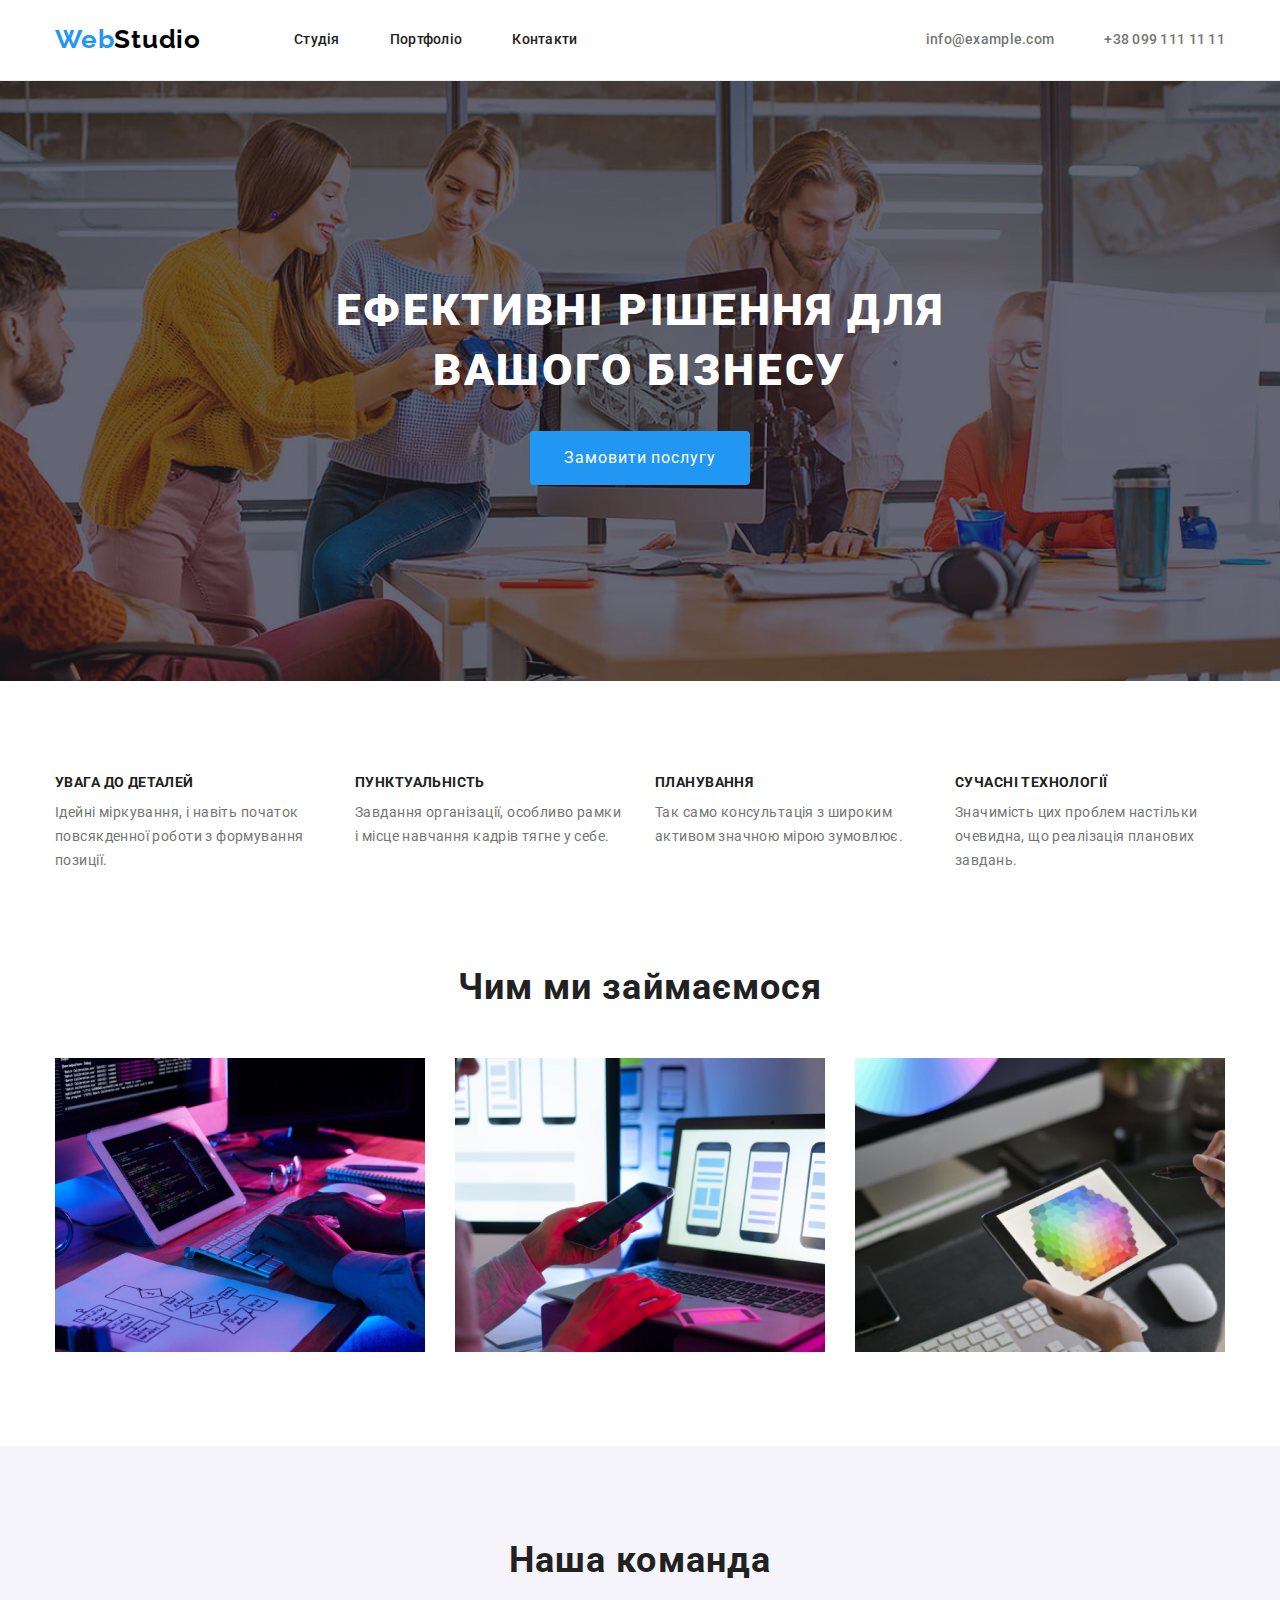
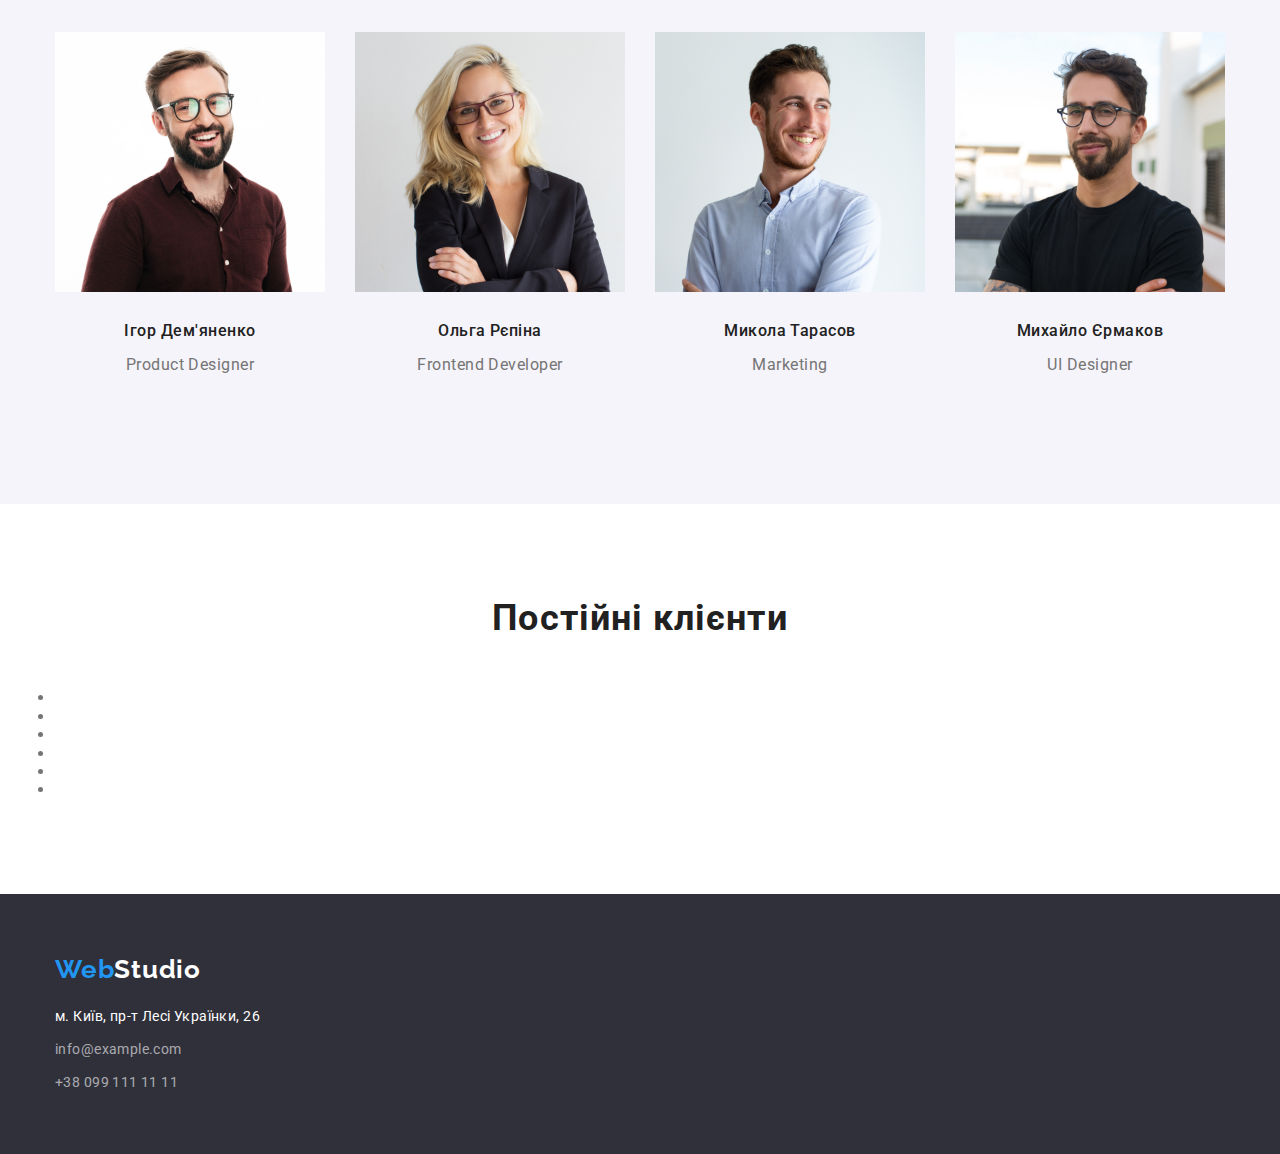
==== index.html @ e7498d53 "start hw4" ====
<!DOCTYPE html>
<html lang="en">
	<head>
		<meta charset="UTF-8" />
		<meta http-equiv="X-UA-Compatible" content="IE=edge" />
		<meta name="viewport" content="width=device-width, initial-scale=1.0" />
		<title>WebStudio</title>
		<link rel="preconnect" href="https://fonts.googleapis.com" />
		<link rel="preconnect" href="https://fonts.gstatic.com" crossorigin />
		<link
			href="https://fonts.googleapis.com/css2?family=Raleway:wght@700&family=Roboto:wght@400;500;700;900&display=swap"
			rel="stylesheet"
		/>
		<link
			rel="stylesheet"
			href="https://cdnjs.cloudflare.com/ajax/libs/modern-normalize/1.1.0/modern-normalize.min.css"
		/>
		<link rel="stylesheet" href="./css/styles.css" />
	</head>
	<body>
		<header class="header">
			<div class="container main-nav">
				<a href="./index.html" class="header-logo link">
					<span class="header-logo-part header-logo">Web</span><span class="header-logo-second-part header-logo">Studio</span>
				</a>

				<nav class="header-nav">
					<ul class="header-nav-list list">
						<li class="item"><a href="./index.html" class="header-link link">Студія</a></li>
						<li class="item"><a href="./portfolio.html" class="header-link link">Портфоліо</a></li>
						<li class="item"><a href="/" class="header-link link">Контакти</a></li>
					</ul>
				</nav>
				<ul class="list header-contact">
					<li><a href="mailto:info@example.com" class="header-mail link">info@example.com</a></li>
					<li><a href="tel:+380991111111" class="header-tel link">+38 099 111 11 11</a></li>
				</ul>
			</div>
		</header>
		<main>
			<section class="hero">
				<div class="container">
					<h1 class="hero-title-main">Ефективні рішення для вашого бізнесу</h1>
					<button type="button" class="header-btn">Замовити послугу</button>
				</div>
			</section>
			<!--Features-->
			<section class="section">
				<div class="container">
					<h2 class="visually-hidden">Наші переваги</h2>
					<ul class="hero-list list">
						<li class="hero-advantage">
							<h3 class="hero-pre-title">УВАГА ДО ДЕТАЛЕЙ</h3>
							<p class="hero-text">Ідейні міркування, і навіть початок повсякденної роботи з формування позиції.</p>
						</li>
						<li class="hero-advantage">
							<h3 class="hero-pre-title">ПУНКТУАЛЬНІСТЬ</h3>
							<p class="hero-text">Завдання організації, особливо рамки і місце навчання кадрів тягне у себе.</p>
						</li>
						<li class="hero-advantage">
							<h3 class="hero-pre-title">ПЛАНУВАННЯ</h3>
							<p class="hero-text">Так само консультація з широким активом значною мірою зумовлює.</p>
						</li>
						<li class="hero-advantage">
							<h3 class="hero-pre-title">СУЧАСНІ ТЕХНОЛОГІЇ</h3>
							<p class="hero-text">Значимість цих проблем настільки очевидна, що реалізація планових завдань.</p>
						</li>
					</ul>
				</div>
			</section>
			<section class="section work-section">
				<div class="container">
					<h2 class="hero-title">Чим ми займаємося</h2>
					<ul class="hero-item list">
						<li class="hero-item-list">
							<img src="images/img(1).jpg" alt="development" width="370" />
						</li>
						<li class="hero-item-list">
							<img src="images/img(2).jpg" alt="applications" width="370" />
						</li>
						<li class="hero-item-list">
							<img src="images/img(3).jpg" alt="colour-design" width="370" />
						</li>
					</ul>
				</div>
			</section>
			<!--Team-->
			<section class="team-section section">
				<div class="container">
					<h2 class="hero-title">Наша команда</h2>
					<ul class="hero-team-list list">
						<li class="hero-team-item">
							<img src="images/img(4).jpg" class="hero-list-foto" alt="igor-demianenko" width="270" />
							<div class="hero-team-container">
								<h3 class="hero-team-member">Ігор Дем'яненко</h3>
								<p class="hero-team-text">Product Designer</p>
							</div>
						</li>
						<li class="hero-team-item">
							<img src="images/img(5).jpg" class="hero-list-foto" alt="olga-repina" width="270" />
							<div class="hero-team-container">
								<h3 class="hero-team-member">Ольга Рєпіна</h3>
								<p class="hero-team-text">Frontend Developer</p>
							</div>
						</li>
						<li class="hero-team-item">
							<img src="images/img(6).jpg" class="hero-list-foto" alt="nikolay-tarasov" width="270" />
							<div class="hero-team-container">
								<h3 class="hero-team-member">Микола Тарасов</h3>
								<p class="hero-team-text">Marketing</p>
							</div>
						</li>
						<li class="hero-team-item">
							<img src="images/img(7).jpg" class="hero-list-foto" alt="michail-ermakov" width="270" />
							<div class="hero-team-container">
								<h3 class="hero-team-member">Михайло Єрмаков</h3>
								<p class="hero-team-text">UI Designer</p>
							</div>
						</li>
					</ul>
				</div>
			</section>
			<section class="section" >
				<div class="container">
					<h2 class="hero-title">Постійні клієнти</h2>
					<ul>
						<li></li>
						<li></li>
						<li></li>
						<li></li>
						<li></li>
						<li></li>
					</ul>
				</div>
			</section>
		</main>
		<footer class="footer">
			<div class="container">
				<a href="./index.html" class="footer-logo footer-logo-box link">
					<span class="footer-logo-part footer-logo">Web</span><span class="footer-logo-second-part footer-logo">Studio</span>
				</a>

				<address class="footer-list">
					<ul class="list">
						<li class="footer-adress-list">
							<a
								href="https://goo.gl/maps/3mXJQrNmYbc9jaJk7"
								class="footer-location link"
								target="_blank"
								rel="noopener noreferrer nofollow"
							>
								м. Київ, пр-т Лесі Українки, 26
							</a>
						</li>
						<li class="footer-adress-list">
							<a href="mailto:info@example.com" class="footer-mail link">info@example.com</a>
						</li>
						<li class="footer-adress-list">
							<a href="tel:+380991111111" class="footer-tel link">+38 099 111 11 11</a>
						</li>
					</ul>
				</address>
			</div>
		</footer>
	</body>
</html>
---- css/styles.css ----
:root {
	--primary-text-color: #757575;
	--primary-title-color: #212121;
	--accent-color: #2196f3;
}

body {
	font-family: "roboto", sans-serif;
	color: var(--primary-text-color);
}
.visually-hidden {
	position: absolute;
	width: 1px;
	height: 1px;
	margin: -1px;
	border: 0;
	padding: 0;
	white-space: nowrap;
	clip-path: inset(100%);
	clip: rect(0 0 0 0);
	overflow: hidden;
}
.link {
	text-decoration: none;
}
.list {
	list-style: none;
}

ul,
p,
h1,
h2,
h3,
h4,
h5,
h6 {
	margin: 0;
	padding: 0px;
}

.container {
	width: 1200px;
	margin-left: auto;
	margin-right: auto;
	padding-left: 15px;
	padding-right: 15px;
}

.header {
	border-bottom: 1px solid #ececec;	
}
.header-logo {
	font-family: "Raleway", sans-serif;
	font-weight: 700;
	font-size: 26px;
	line-height: 1.2;
	letter-spacing: 0.03em;
}
.header-logo-part {
	color: var(--accent-color);
}
.header-logo-second-part {
	color: #000000;
}
.header-nav {
	color: var(--primary-title-color);
	font-weight: 500;
	font-size: 14px;
	line-height: 1.14;
	letter-spacing: 0.02em;
	margin-left: 93px;
}
.header-nav-list {
	display: flex;
}
.item:last-child {
	margin-right: 0px;
}
.item {
	margin-right: 50px;
}
.main-nav {
	display: flex;
	align-items: center;
	padding-top: 24px;
	padding-bottom: 25px;
}
.header-contact {
	display: flex;
	margin-left: auto;
}

.header-tel {
	margin-left: 50px;
}

.header-btn {
	display: block;
	box-sizing: border-box;
	padding: 10px 32px;
	margin: 30px auto 0;
	border-radius: 4px;
	border-color: transparent;

	font-family: inherit;
	color: #ffffff;
	background-color: var(--accent-color);
	font-weight: 696px;
	font-size: 16px;
	line-height: 1.87;
	align-items: center;
	text-align: center;
	letter-spacing: 0.06em;
}

.header-btn:hover,
.header-btn:focus {
	cursor: pointer;
}
.header-link {
	color: var(--primary-title-color);
	font-weight: 500;
	font-size: 14px;
	line-height: 1.14;
	letter-spacing: 0.02em;
}
.header-link:hover,
.header-link:focus,
.header-tel:hover,
.header-tel:focus,
.header-mail:hover,
.header-mail:focus {
	color: var(--accent-color);
}
.header-mail,
.header-tel {
	color: var(--primary-text-color);
	font-weight: 500;
	font-size: 14px;
	line-height: 1.14;
	letter-spacing: 0.02em;
}
/*Main*/
.section {
	padding: 94px 0px;
}
.work-section {
	padding-top: 0px;
}

.hero-list {
	display: flex;
	padding: 0px 0px;
}
.hero-advantage {
	margin-right: 30px;
	width: 270px;
}
.hero-advantage:last-child {
	margin-right: 0px;
}
.hero-pre-title {
	margin-bottom: 10px;
}
.hero {
	max-width: 1600px;
	height: 600px;
	margin-left: auto;
	margin-right: auto;
	background-image: linear-gradient(rgba(47, 48, 58, 0.4), rgba(47, 48, 58, 0.4)), url(../images/hero.jpg);
	background-repeat: no-repeat;
	background-position: center;
	background-size: cover;
	background-color: #2f303a;
	padding-top: 200px;
	padding-bottom: 200px;
}

.hero-title {
	margin-bottom: 50px;
}
img {
	display: block;
	max-width: 100%;
	height: auto;
}

.hero-item {
	display: flex;
	padding-left: 0px;
}
.hero-item-list {
	margin-right: 30px;
}
.hero-item-list:last-child {
	margin-right: 0px;
}
.hero-title-main {
	margin-left: auto;
	margin-right: auto;
	max-width: 696px;
	font-weight: 900;
	font-size: 44px;
	line-height: 1.36;
	text-align: center;
	letter-spacing: 0.06em;
	text-transform: uppercase;
	color: #ffffff;
}
.hero-pre-title {
	color: var(--primary-title-color);
	font-weight: 700;
	font-size: 14px;
	line-height: 1.14;
	letter-spacing: 0.03em;
	text-transform: uppercase;
}
.hero-title {
	color: var(--primary-title-color);
	font-weight: 700;
	font-size: 36px;
	line-height: 1.16;
	text-align: center;
	letter-spacing: 0.03em;
}
.team-section {
	background-color: #f5f4fa;
}
.hero-team-list {
	display: flex;
}
.hero-team-item {
	margin-right: 30px;
}
.hero-team-item:last-child {
	margin-right: 0px;
}

.hero-team-member {
	color: var(--primary-title-color);
	font-weight: 500;
	font-size: 16px;
	line-height: 1.18;
	text-align: center;
	letter-spacing: 0.03em;
	margin-bottom: 10px;
}
.hero-text,
.hero-team-text {
	color: var(--primary-text-color);
}
.hero-text {
	font-size: 14px;
	line-height: 1.7;
	letter-spacing: 0.03em;
}
.hero-team-text {
	font-size: 16px;
	line-height: 1.8;
	text-align: center;
	letter-spacing: 0.03em;
}
.hero-team-container {
	padding-top: 30px;
	padding-bottom: 30px;
}
/*footer*/
.footer {
	padding-top: 60px;
	padding-bottom: 60px;
}
.footer-logo {
	font-family: "Raleway", sans-serif;
	font-weight: 700;
	font-size: 26px;
	line-height: 1.2;
	letter-spacing: 0.03em;
}

.footer-logo-box {
	display: block;
	margin-bottom: 20px;
}
.footer-adress-list {
	margin-bottom: 9px;
}
.footer-adress-list:last-child {
	margin-bottom: 0px;
}
.footer-logo-part {
	color: var(--accent-color);
}
.footer-logo-second-part {
	color: #ffffff;
}
.footer {
	background-color: #2f303a;
}
.footer-location {
	font-style: normal;
	font-size: 14px;
	line-height: 1.7;
	letter-spacing: 0.03em;
	color: #ffffff;
}
.footer-mail,
.footer-tel {
	font-style: normal;
	font-size: 14px;
	line-height: 1.7;
	letter-spacing: 0.03em;
	color: rgba(255, 255, 255, 0.6);
}

/*portfolio*/
.portfolio-btn-main {
	display: flex;
	margin-bottom: 50px;
	justify-content: center;
}

.portfolio-btn {
	border-radius: 4px;
	border-color: transparent;
	padding: 6px 22px 6px 22px;
	font-family: inherit;
	color: var(--primary-title-color);
	background-color: #f5f4fa;
	font-weight: 500;
	font-size: 16px;
	line-height: 1.6;
	text-align: center;
	letter-spacing: 0.03em;
}

.portfolio-btn-list {
	margin-right: 8px;
}

.portfolio-btn-list:last-child {
	margin-right: 0px;
}

.portfolio-btn:hover,
.portfolio-btn:focus {
	color: #ffffff;
	cursor: pointer;
	background-color: var(--accent-color);
}

.portfolio-list {
	display: flex;
	flex-wrap: wrap;
}
.portfolio-element {
	width: 370px;
	margin-right: 30px;
	margin-bottom: 30px;
}
.portfolio-element:nth-last-child(-n + 3) {
	margin-bottom: 0px;
}

.portfolio-element:nth-child(3n) {
	margin-right: 0px;
}

.portfolio-examples-title {
	margin-bottom: 4px;
	color: var(--primary-title-color);
	font-weight: 700;
	font-size: 18px;
	line-height: 2;
	letter-spacing: 0.06em;
}
.portfolio-examples-text {
	color: var(--primary-text-color);
	font-size: 16px;
	line-height: 1.87;
	letter-spacing: 0.03em;
}

.portfolio-examples-container {
	padding: 20px 24px 20px 24px;
	border: 1px solid #eeeeee;
}
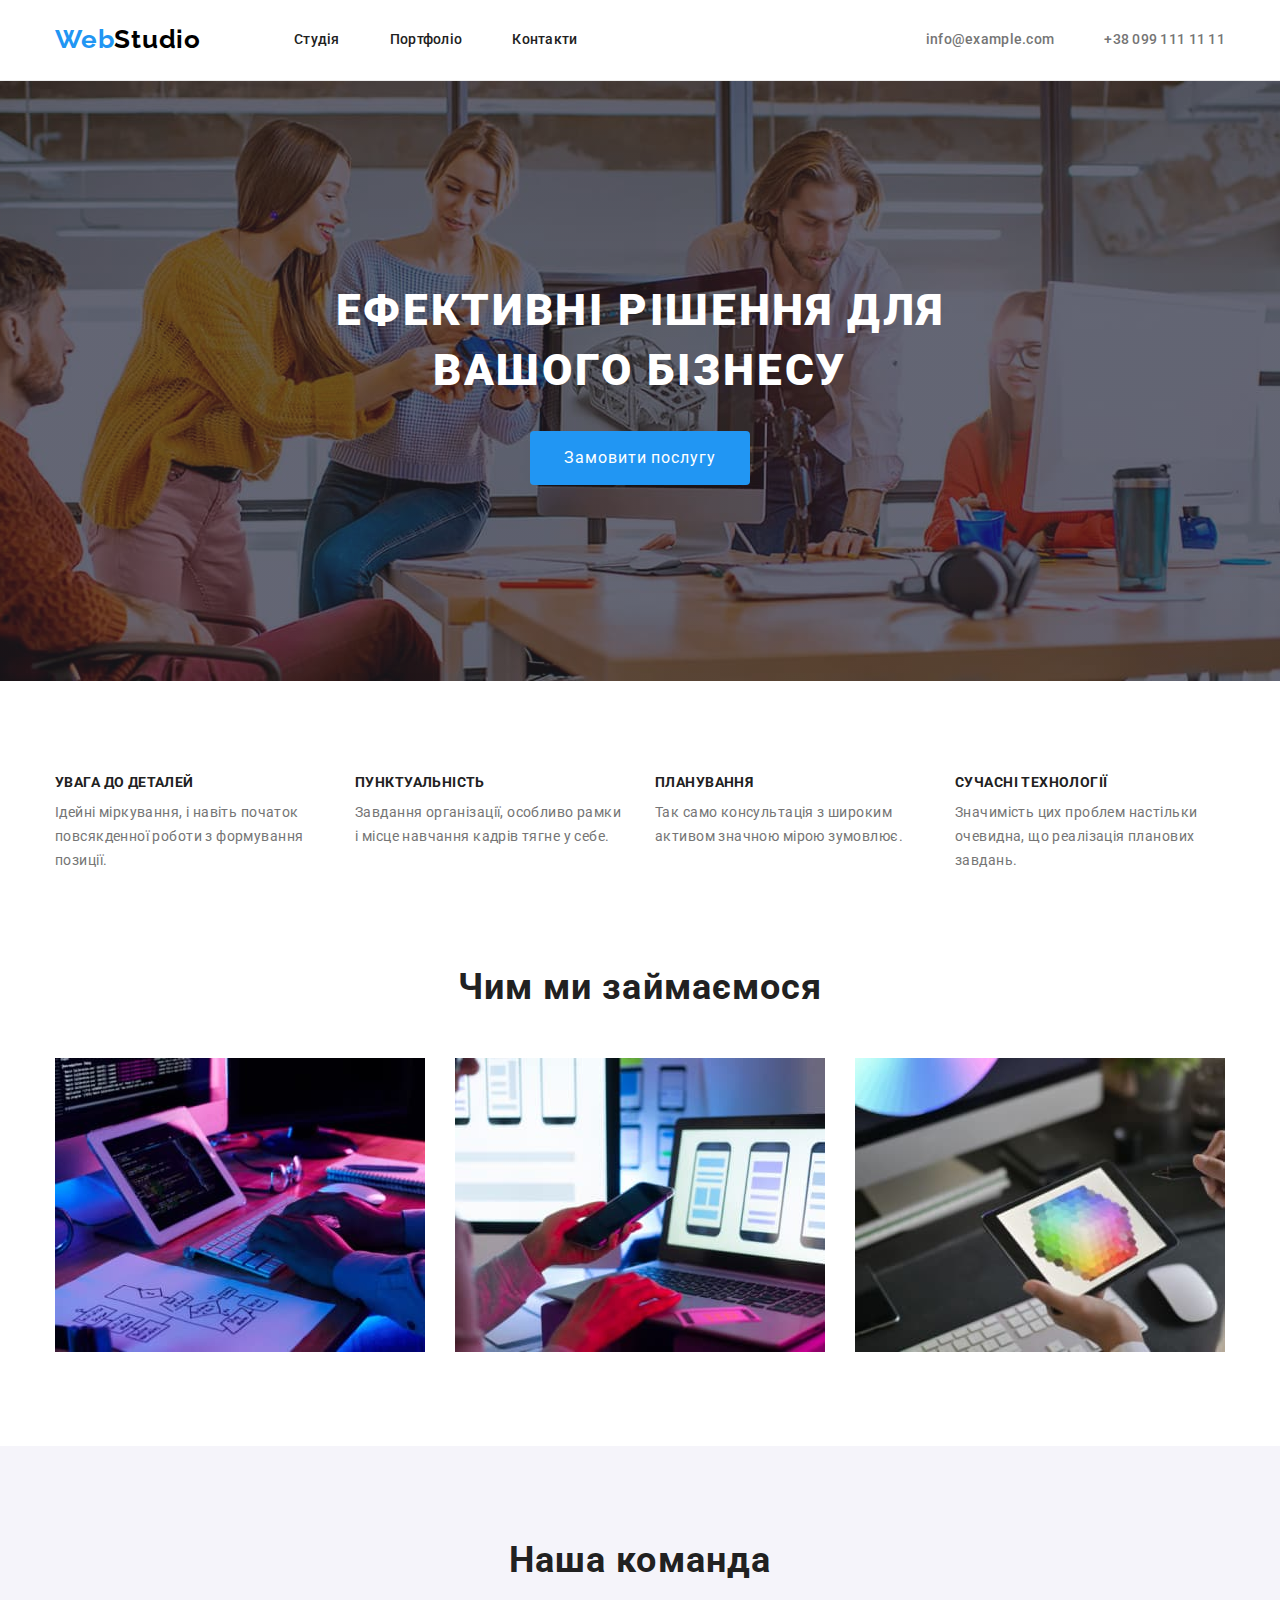
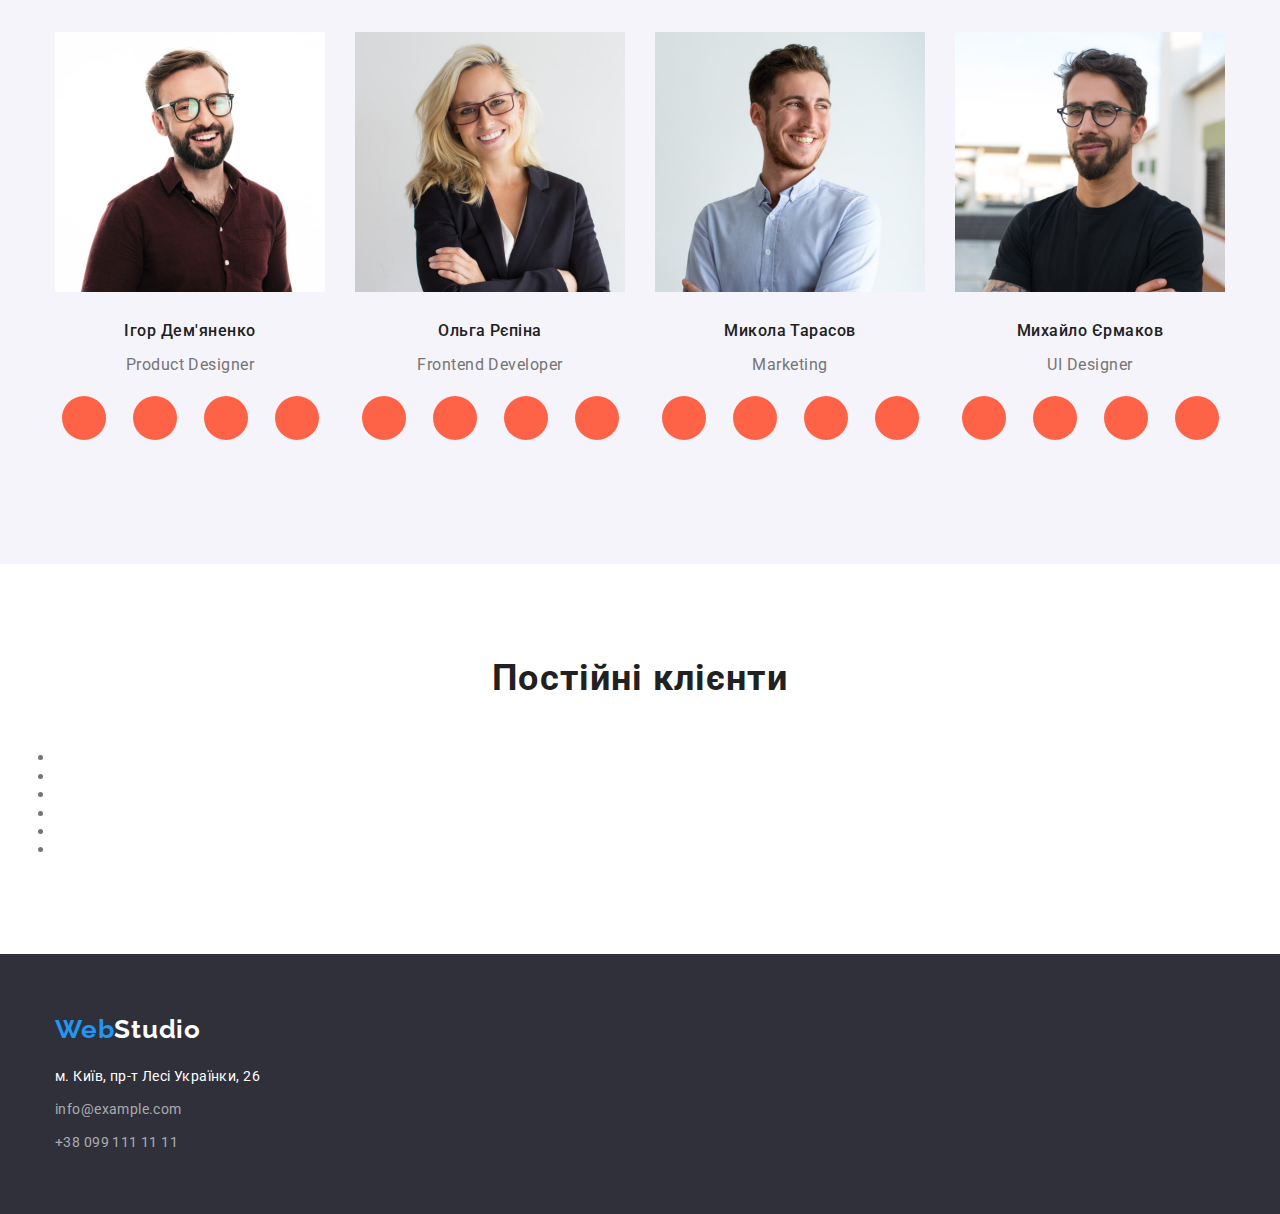
==== commit 58c53614: "optifoto added" ====
--- a/index.html
+++ b/index.html
@@ -94,6 +94,12 @@
 							<div class="hero-team-container">
 								<h3 class="hero-team-member">Ігор Дем'яненко</h3>
 								<p class="hero-team-text">Product Designer</p>
+								<ul class="team-soc list">
+									<li class="team-soc-item"><a href="" class="team-soc-link link"></a></li>
+									<li class="team-soc-item"><a href="" class="team-soc-link link"></a></li>
+									<li class="team-soc-item"><a href="" class="team-soc-link link"></a></li>
+									<li class="team-soc-item"><a href="" class="team-soc-link link"></a></li>
+								</ul>
 							</div>
 						</li>
 						<li class="hero-team-item">
@@ -101,6 +107,12 @@
 							<div class="hero-team-container">
 								<h3 class="hero-team-member">Ольга Рєпіна</h3>
 								<p class="hero-team-text">Frontend Developer</p>
+								<ul class="team-soc list">
+									<li class="team-soc-item"><a href="" class="team-soc-link link"></a></li>
+									<li class="team-soc-item"><a href="" class="team-soc-link link"></a></li>
+									<li class="team-soc-item"><a href="" class="team-soc-link link"></a></li>
+									<li class="team-soc-item"><a href="" class="team-soc-link link"></a></li>
+								</ul>
 							</div>
 						</li>
 						<li class="hero-team-item">
@@ -108,6 +120,12 @@
 							<div class="hero-team-container">
 								<h3 class="hero-team-member">Микола Тарасов</h3>
 								<p class="hero-team-text">Marketing</p>
+								<ul class="team-soc list">
+									<li class="team-soc-item"><a href="" class="team-soc-link link"></a></li>
+									<li class="team-soc-item"><a href="" class="team-soc-link link"></a></li>
+									<li class="team-soc-item"><a href="" class="team-soc-link link"></a></li>
+									<li class="team-soc-item"><a href="" class="team-soc-link link"></a></li>
+								</ul>
 							</div>
 						</li>
 						<li class="hero-team-item">
@@ -115,6 +133,12 @@
 							<div class="hero-team-container">
 								<h3 class="hero-team-member">Михайло Єрмаков</h3>
 								<p class="hero-team-text">UI Designer</p>
+								<ul class="team-soc list">
+									<li class="team-soc-item"><a href="" class="team-soc-link link"></a></li>
+									<li class="team-soc-item"><a href="" class="team-soc-link link"></a></li>
+									<li class="team-soc-item"><a href="" class="team-soc-link link"></a></li>
+									<li class="team-soc-item"><a href="" class="team-soc-link link"></a></li>
+								</ul>
 							</div>
 						</li>
 					</ul>
--- a/css/styles.css
+++ b/css/styles.css
@@ -236,7 +236,6 @@
 .hero-team-item:last-child {
 	margin-right: 0px;
 }
-
 .hero-team-member {
 	color: var(--primary-title-color);
 	font-weight: 500;
@@ -260,10 +259,24 @@
 	line-height: 1.8;
 	text-align: center;
 	letter-spacing: 0.03em;
+	margin-bottom: 16px;
 }
 .hero-team-container {
 	padding-top: 30px;
 	padding-bottom: 30px;
+}
+
+.team-soc {
+	display: flex;
+	justify-content: center;
+	gap: 10%;
+}
+.team-soc-link {
+	width: 44px;
+	height: 44px;
+	border-radius: 50%;
+	background-color: tomato;
+	display: block;
 }
 /*footer*/
 .footer {
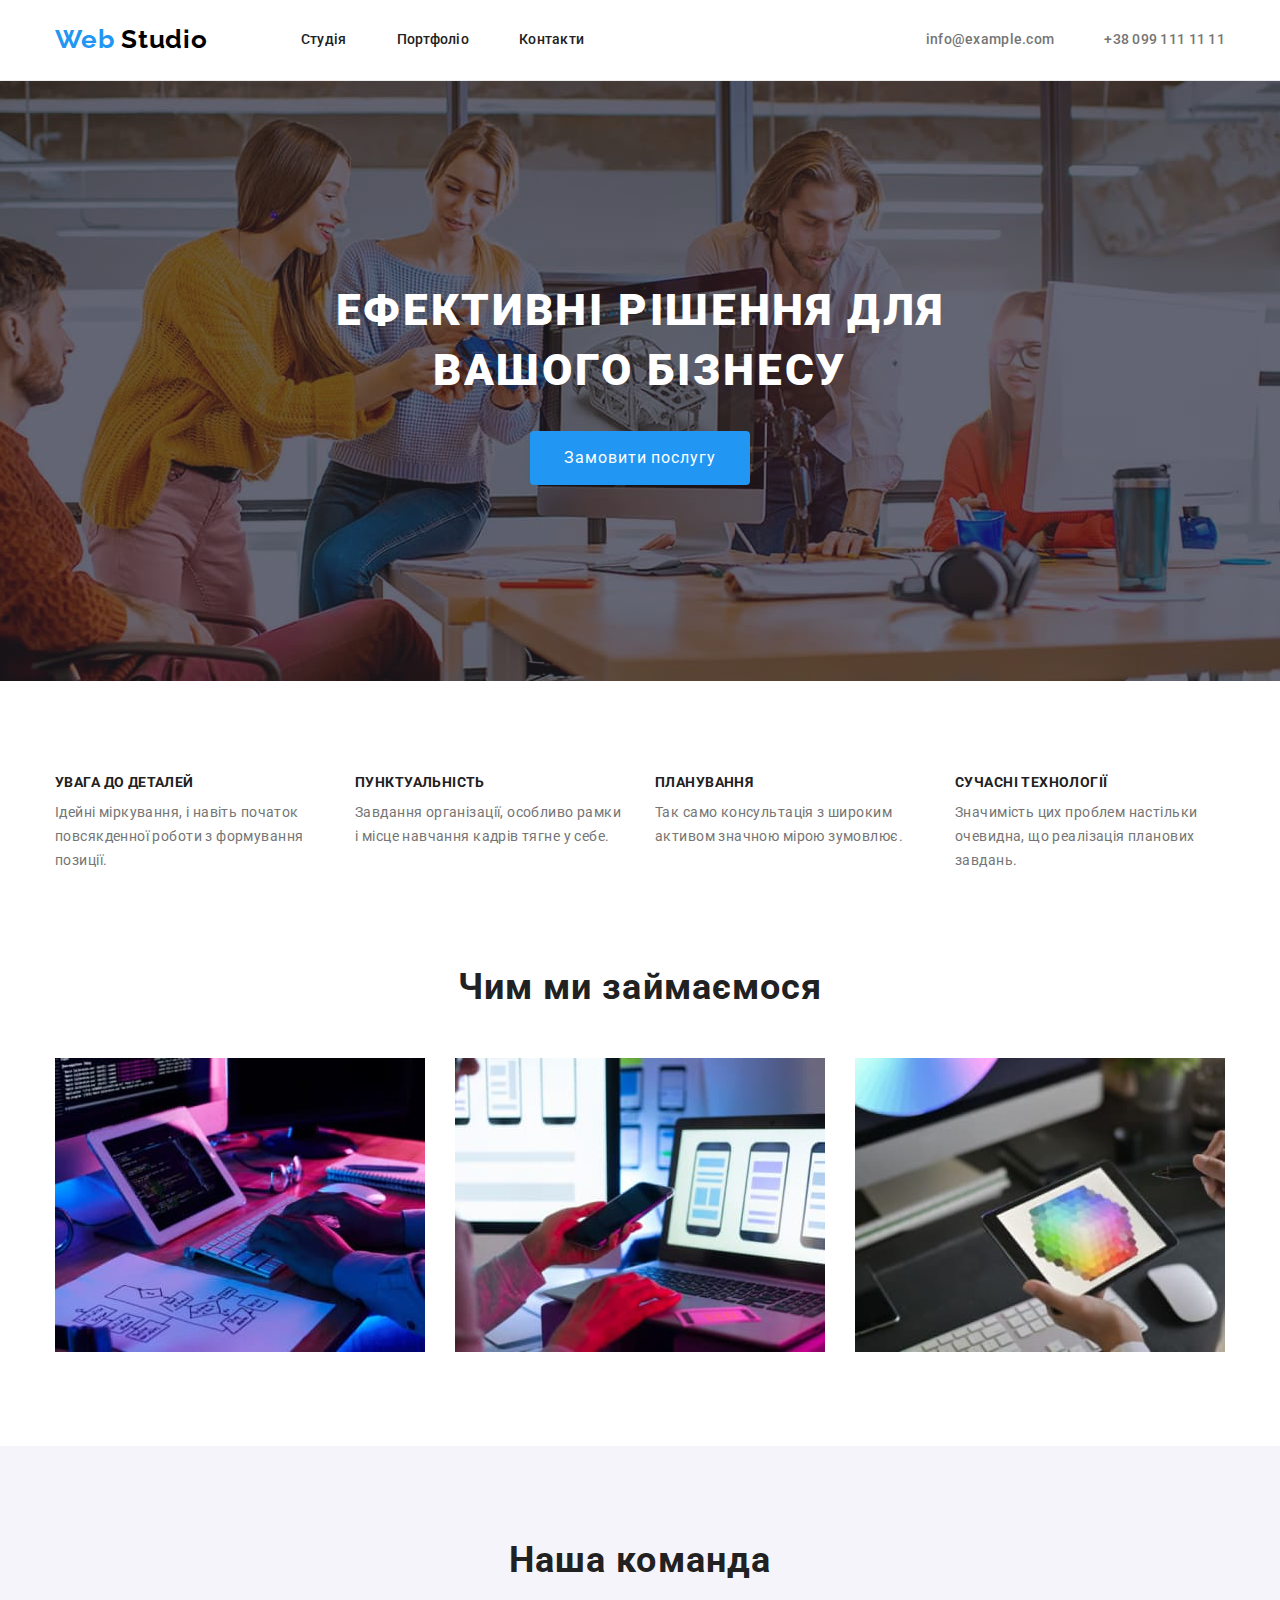
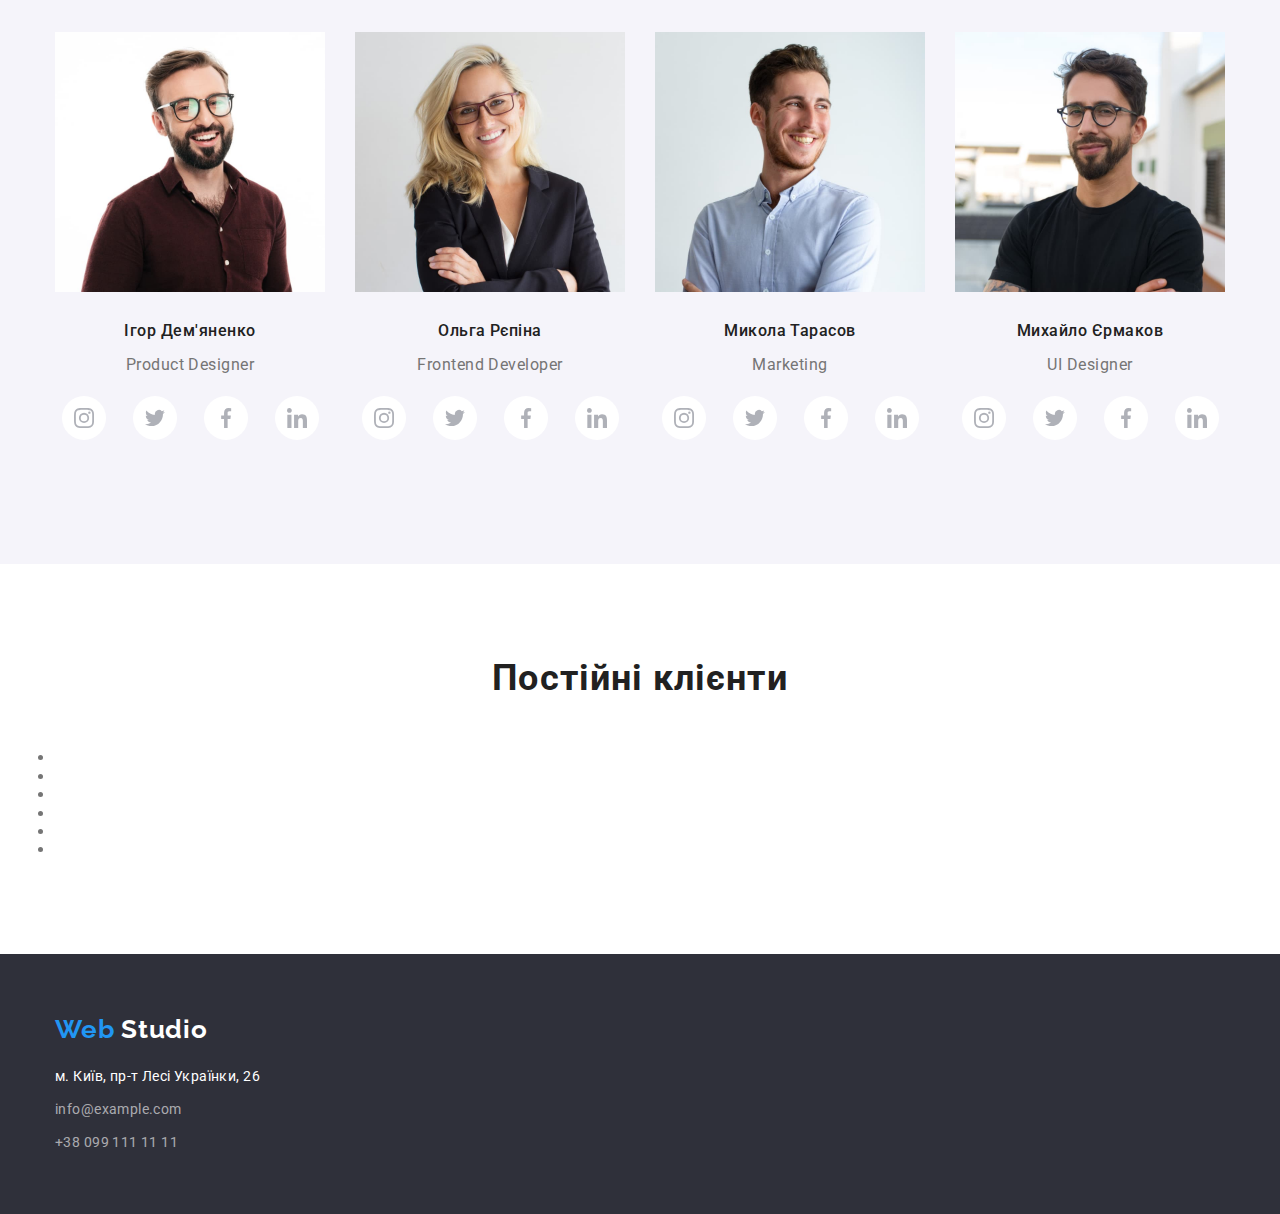
==== commit 2bb22afb: "soc links done" ====
--- a/index.html
+++ b/index.html
@@ -21,7 +21,8 @@
 		<header class="header">
 			<div class="container main-nav">
 				<a href="./index.html" class="header-logo link">
-					<span class="header-logo-part header-logo">Web</span><span class="header-logo-second-part header-logo">Studio</span>
+					<span class="header-logo-part header-logo">Web</span>
+					<span class="header-logo-second-part header-logo">Studio</span>
 				</a>
 
 				<nav class="header-nav">
@@ -95,10 +96,26 @@
 								<h3 class="hero-team-member">Ігор Дем'яненко</h3>
 								<p class="hero-team-text">Product Designer</p>
 								<ul class="team-soc list">
-									<li class="team-soc-item"><a href="" class="team-soc-link link"></a></li>
-									<li class="team-soc-item"><a href="" class="team-soc-link link"></a></li>
-									<li class="team-soc-item"><a href="" class="team-soc-link link"></a></li>
-									<li class="team-soc-item"><a href="" class="team-soc-link link"></a></li>
+									<li class="team-soc-item"><a href="" class="team-soc-link link">
+										<svg class="team-soc-icon" width="20" height="20">
+											<use href="./images/symbol-defs.svg#icon-instagram"></use>
+										</svg>
+									</a></li>
+									<li class="team-soc-item"><a href="" class="team-soc-link link">
+										<svg class="team-soc-icon" width="20" height="20">
+											<use href="./images/symbol-defs.svg#icon-twitter"></use>
+										</svg>
+									</a></li>
+									<li class="team-soc-item"><a href="" class="team-soc-link link">
+										<svg class="team-soc-icon" width="20" height="20">
+											<use href="./images/symbol-defs.svg#icon-facebook"></use>
+										</svg>
+									</a></li>
+									<li class="team-soc-item"><a href="" class="team-soc-link link">
+										<svg class="team-soc-icon" width="20" height="20">
+											<use href="./images/symbol-defs.svg#icon-linkedin"></use>
+										</svg>
+									</a></li>
 								</ul>
 							</div>
 						</li>
@@ -108,10 +125,26 @@
 								<h3 class="hero-team-member">Ольга Рєпіна</h3>
 								<p class="hero-team-text">Frontend Developer</p>
 								<ul class="team-soc list">
-									<li class="team-soc-item"><a href="" class="team-soc-link link"></a></li>
-									<li class="team-soc-item"><a href="" class="team-soc-link link"></a></li>
-									<li class="team-soc-item"><a href="" class="team-soc-link link"></a></li>
-									<li class="team-soc-item"><a href="" class="team-soc-link link"></a></li>
+									<li class="team-soc-item"><a href="" class="team-soc-link link">
+										<svg class="team-soc-icon" width="20" height="20">
+											<use href="./images/symbol-defs.svg#icon-instagram"></use>
+										</svg>
+									</a></li>
+									<li class="team-soc-item"><a href="" class="team-soc-link link">
+										<svg class="team-soc-icon" width="20" height="20">
+											<use href="./images/symbol-defs.svg#icon-twitter"></use>
+										</svg>
+									</a></li>
+									<li class="team-soc-item"><a href="" class="team-soc-link link">
+										<svg class="team-soc-icon" width="20" height="20">
+											<use href="./images/symbol-defs.svg#icon-facebook"></use>
+										</svg>
+									</a></li>
+									<li class="team-soc-item"><a href="" class="team-soc-link link">
+										<svg class="team-soc-icon" width="20" height="20">
+											<use href="./images/symbol-defs.svg#icon-linkedin"></use>
+										</svg>
+									</a></li>
 								</ul>
 							</div>
 						</li>
@@ -121,10 +154,26 @@
 								<h3 class="hero-team-member">Микола Тарасов</h3>
 								<p class="hero-team-text">Marketing</p>
 								<ul class="team-soc list">
-									<li class="team-soc-item"><a href="" class="team-soc-link link"></a></li>
-									<li class="team-soc-item"><a href="" class="team-soc-link link"></a></li>
-									<li class="team-soc-item"><a href="" class="team-soc-link link"></a></li>
-									<li class="team-soc-item"><a href="" class="team-soc-link link"></a></li>
+									<li class="team-soc-item"><a href="" class="team-soc-link link">
+										<svg class="team-soc-icon" width="20" height="20">
+											<use href="./images/symbol-defs.svg#icon-instagram"></use>
+										</svg>
+									</a></li>
+									<li class="team-soc-item"><a href="" class="team-soc-link link">
+										<svg class="team-soc-icon" width="20" height="20">
+											<use href="./images/symbol-defs.svg#icon-twitter"></use>
+										</svg>
+									</a></li>
+									<li class="team-soc-item"><a href="" class="team-soc-link link">
+										<svg class="team-soc-icon" width="20" height="20">
+											<use href="./images/symbol-defs.svg#icon-facebook"></use>
+										</svg>
+									</a></li>
+									<li class="team-soc-item"><a href="" class="team-soc-link link">
+										<svg class="team-soc-icon" width="20" height="20">
+											<use href="./images/symbol-defs.svg#icon-linkedin"></use>
+										</svg>
+									</a></li>
 								</ul>
 							</div>
 						</li>
@@ -134,17 +183,33 @@
 								<h3 class="hero-team-member">Михайло Єрмаков</h3>
 								<p class="hero-team-text">UI Designer</p>
 								<ul class="team-soc list">
-									<li class="team-soc-item"><a href="" class="team-soc-link link"></a></li>
-									<li class="team-soc-item"><a href="" class="team-soc-link link"></a></li>
-									<li class="team-soc-item"><a href="" class="team-soc-link link"></a></li>
-									<li class="team-soc-item"><a href="" class="team-soc-link link"></a></li>
-								</ul>
-							</div>
-						</li>
-					</ul>
-				</div>
-			</section>
-			<section class="section" >
+									<li class="team-soc-item"><a href="" class="team-soc-link link">
+										<svg class="team-soc-icon" width="20" height="20">
+											<use href="./images/symbol-defs.svg#icon-instagram"></use>
+										</svg>
+									</a></li>
+									<li class="team-soc-item"><a href="" class="team-soc-link link">
+										<svg class="team-soc-icon" width="20" height="20">
+											<use href="./images/symbol-defs.svg#icon-twitter"></use>
+										</svg>
+									</a></li>
+									<li class="team-soc-item"><a href="" class="team-soc-link link">
+										<svg class="team-soc-icon" width="20" height="20">
+											<use href="./images/symbol-defs.svg#icon-facebook"></use>
+										</svg>
+									</a></li>
+									<li class="team-soc-item"><a href="" class="team-soc-link link">
+										<svg class="team-soc-icon" width="20" height="20">
+											<use href="./images/symbol-defs.svg#icon-linkedin"></use>
+										</svg>
+									</a></li>
+								</ul>
+							</div>
+						</li>
+					</ul>
+				</div>
+			</section>
+			<section class="section">
 				<div class="container">
 					<h2 class="hero-title">Постійні клієнти</h2>
 					<ul>
@@ -161,7 +226,8 @@
 		<footer class="footer">
 			<div class="container">
 				<a href="./index.html" class="footer-logo footer-logo-box link">
-					<span class="footer-logo-part footer-logo">Web</span><span class="footer-logo-second-part footer-logo">Studio</span>
+					<span class="footer-logo-part footer-logo">Web</span>
+					<span class="footer-logo-second-part footer-logo">Studio</span>
 				</a>
 
 				<address class="footer-list">
--- a/css/styles.css
+++ b/css/styles.css
@@ -48,7 +48,7 @@
 }
 
 .header {
-	border-bottom: 1px solid #ececec;	
+	border-bottom: 1px solid #ececec;
 }
 .header-logo {
 	font-family: "Raleway", sans-serif;
@@ -275,9 +275,22 @@
 	width: 44px;
 	height: 44px;
 	border-radius: 50%;
-	background-color: tomato;
-	display: block;
-}
+	background-color: #FFFFFF;
+	display: flex;
+	justify-content: center;
+	align-items: center;
+}
+.team-soc-link:hover, :focus {
+	background-color: #2196F3;
+}
+.team-soc-link .team-soc-icon:hover, :focus {
+	fill: #ffffff;
+}
+
+.team-soc-icon {
+	fill:#AFB1B8;
+}
+
 /*footer*/
 .footer {
 	padding-top: 60px;
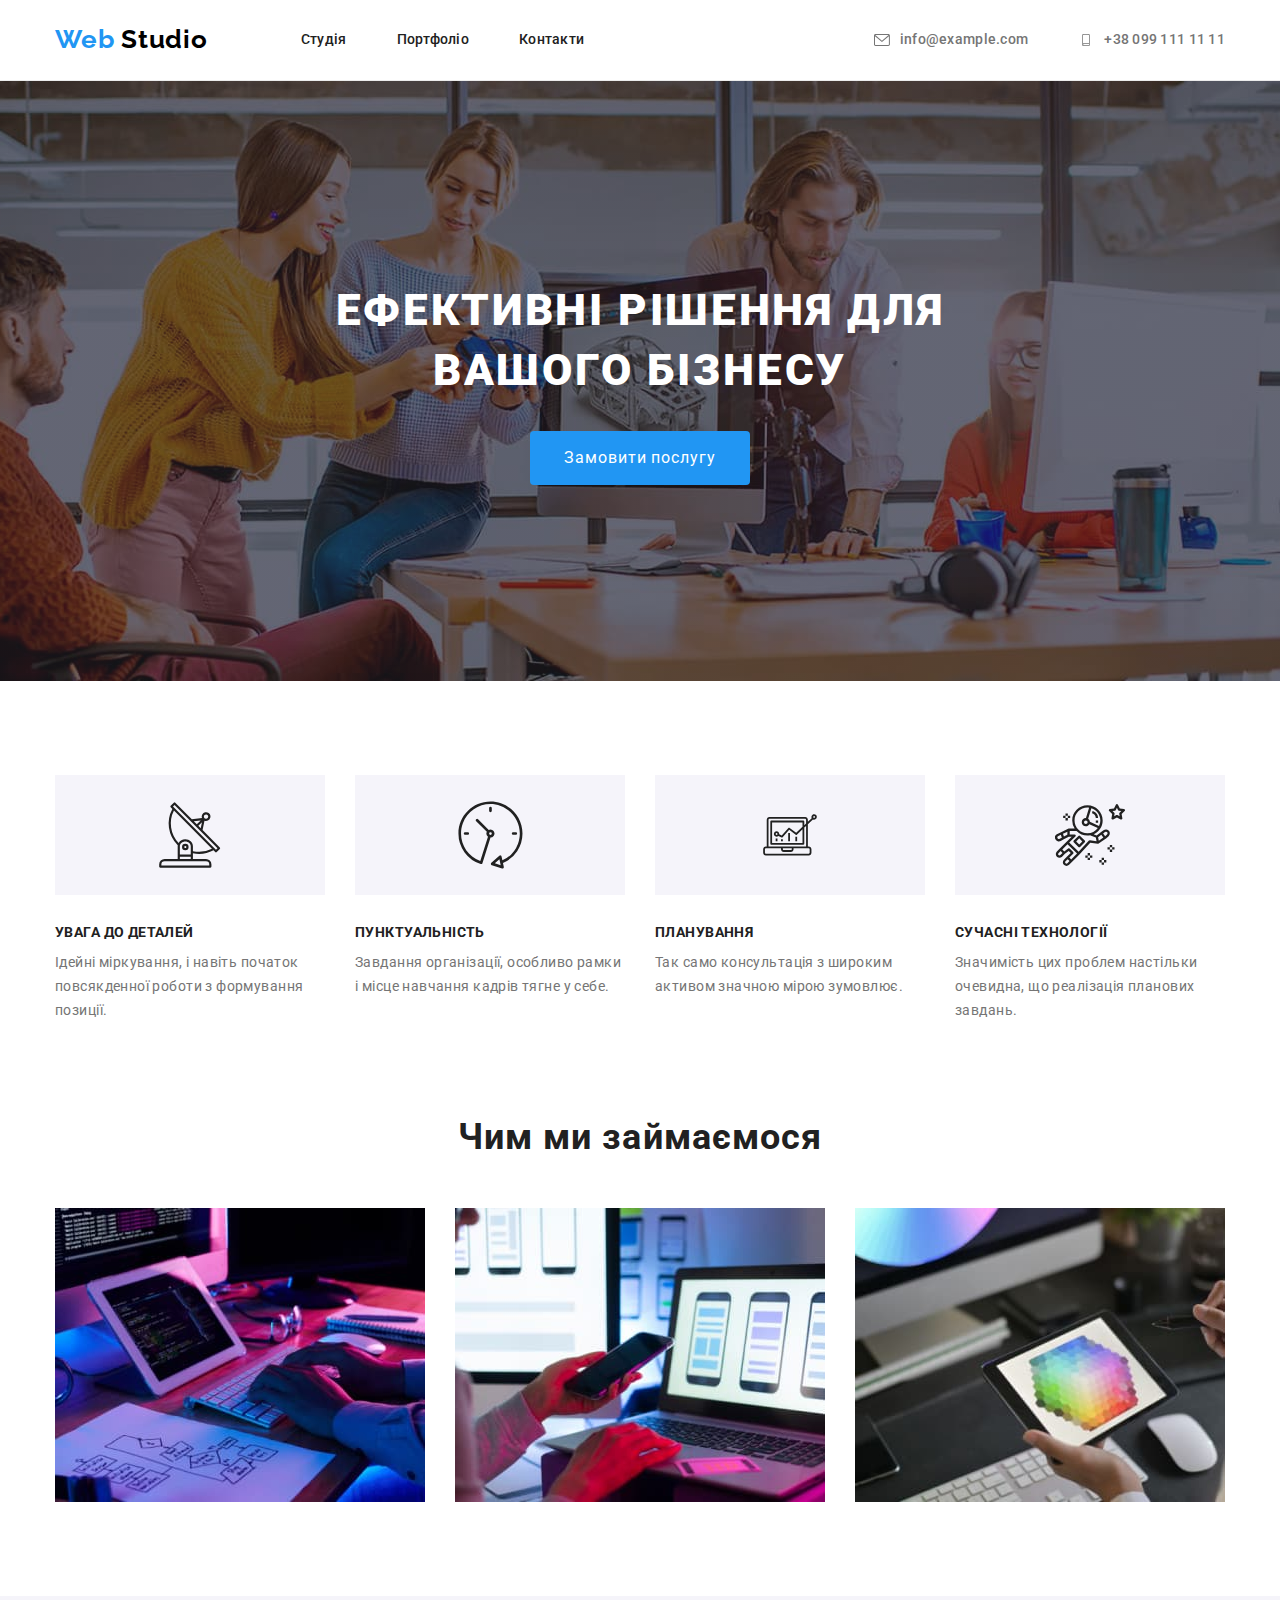
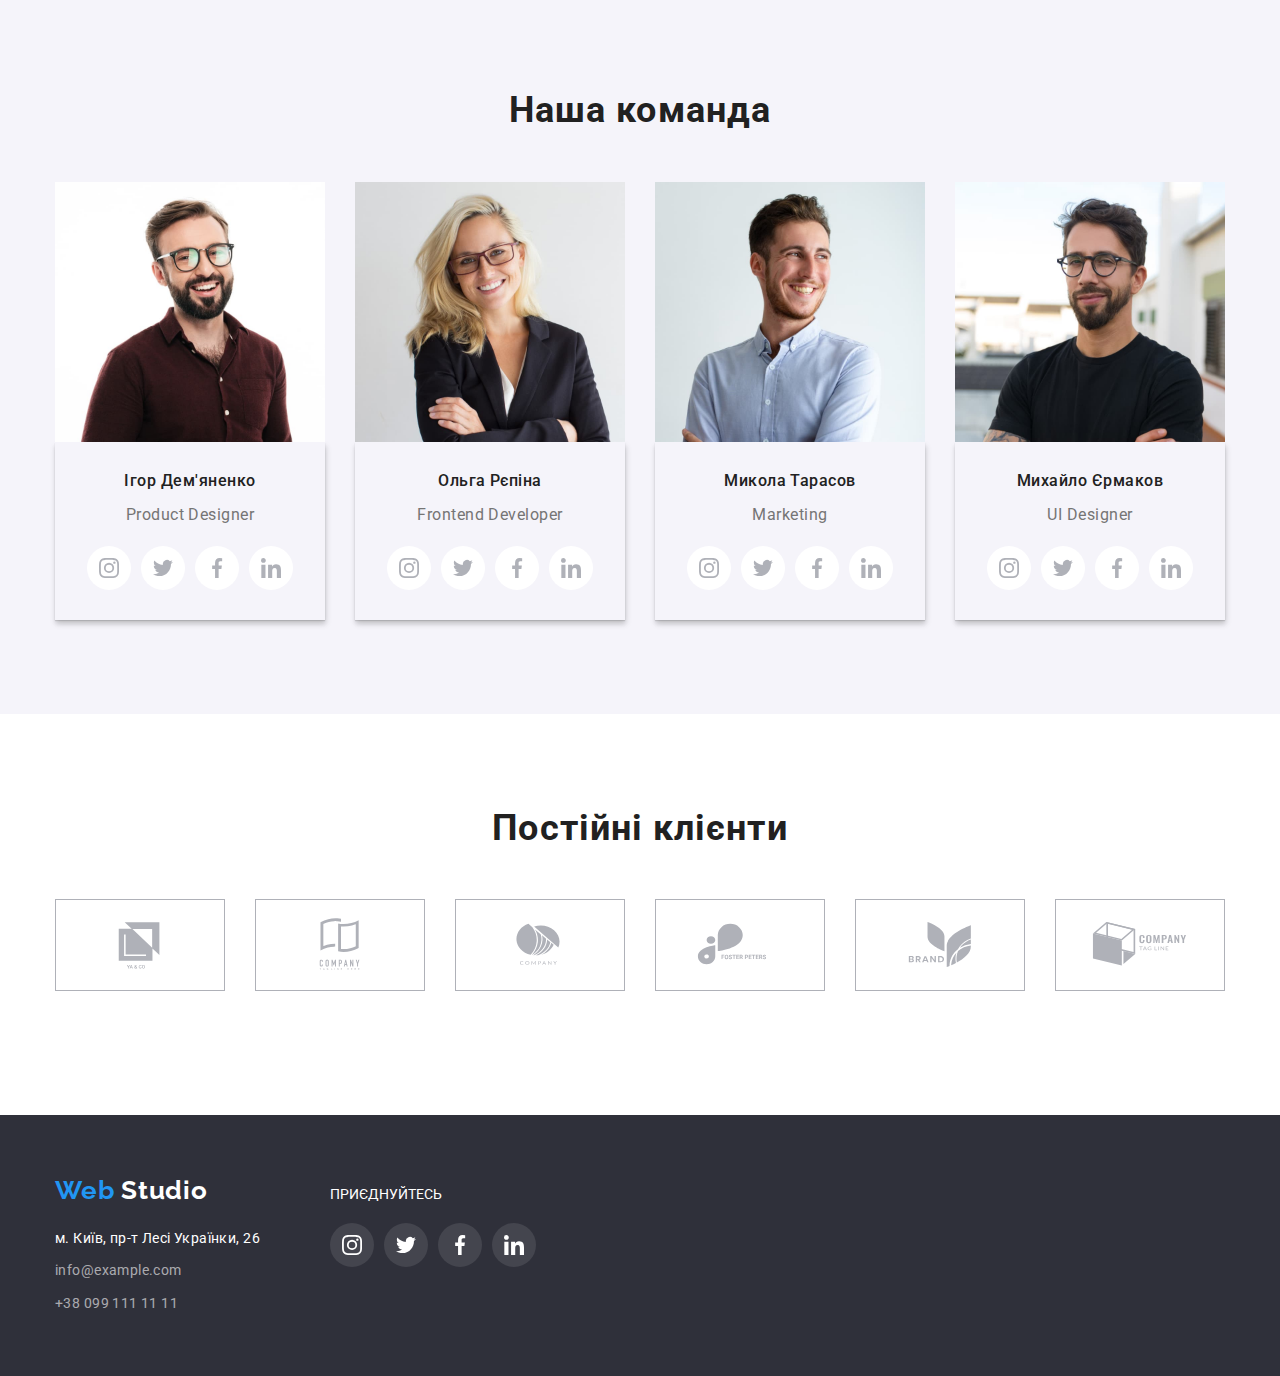
==== commit a25c2b4e: "pre-finish" ====
--- a/index.html
+++ b/index.html
@@ -33,8 +33,16 @@
 					</ul>
 				</nav>
 				<ul class="list header-contact">
-					<li><a href="mailto:info@example.com" class="header-mail link">info@example.com</a></li>
-					<li><a href="tel:+380991111111" class="header-tel link">+38 099 111 11 11</a></li>
+					<li>
+						<a href="mailto:info@example.com" class="header-mail link"> <svg class="mail-soc-icon" width="16" height="12">
+							<use href="./images/symbol-defs.svg#icon-envelope"></use>
+						</svg>
+							info@example.com 
+						</a>
+					</li>
+					<li><a href="tel:+380991111111" class="header-tel link"> <svg class="phone-soc-icon" width="10" height="16">
+						<use href="./images/symbol-defs.svg#icon-header-smartphone"></use>
+					</svg>+38 099 111 11 11</a></li>
 				</ul>
 			</div>
 		</header>
@@ -51,18 +59,30 @@
 					<h2 class="visually-hidden">Наші переваги</h2>
 					<ul class="hero-list list">
 						<li class="hero-advantage">
+							<div class="advantage-logo"><svg class="adv-logo-icon" width="65.32" height="70">
+								<use href="./images/symbol-defs.svg#icon-antenna"></use>
+							</svg></div>
 							<h3 class="hero-pre-title">УВАГА ДО ДЕТАЛЕЙ</h3>
 							<p class="hero-text">Ідейні міркування, і навіть початок повсякденної роботи з формування позиції.</p>
 						</li>
 						<li class="hero-advantage">
+							<div class="advantage-logo"><svg class="adv-logo-icon" width="66.96" height="70">
+								<use href="./images/symbol-defs.svg#icon-clock"></use>
+							</svg></div>
 							<h3 class="hero-pre-title">ПУНКТУАЛЬНІСТЬ</h3>
 							<p class="hero-text">Завдання організації, особливо рамки і місце навчання кадрів тягне у себе.</p>
 						</li>
 						<li class="hero-advantage">
+							<div class="advantage-logo"><svg class="adv-logo-icon" width="70" height="53.69">
+								<use href="./images/symbol-defs.svg#icon-diagram-1"></use>
+							</svg></div>
 							<h3 class="hero-pre-title">ПЛАНУВАННЯ</h3>
 							<p class="hero-text">Так само консультація з широким активом значною мірою зумовлює.</p>
 						</li>
 						<li class="hero-advantage">
+							<div class="advantage-logo"><svg class="adv-logo-icon" width="70" height="70">
+								<use href="./images/symbol-defs.svg#icon-astronaut"></use>
+							</svg></div>
 							<h3 class="hero-pre-title">СУЧАСНІ ТЕХНОЛОГІЇ</h3>
 							<p class="hero-text">Значимість цих проблем настільки очевидна, що реалізація планових завдань.</p>
 						</li>
@@ -96,26 +116,34 @@
 								<h3 class="hero-team-member">Ігор Дем'яненко</h3>
 								<p class="hero-team-text">Product Designer</p>
 								<ul class="team-soc list">
-									<li class="team-soc-item"><a href="" class="team-soc-link link">
-										<svg class="team-soc-icon" width="20" height="20">
-											<use href="./images/symbol-defs.svg#icon-instagram"></use>
-										</svg>
-									</a></li>
-									<li class="team-soc-item"><a href="" class="team-soc-link link">
-										<svg class="team-soc-icon" width="20" height="20">
-											<use href="./images/symbol-defs.svg#icon-twitter"></use>
-										</svg>
-									</a></li>
-									<li class="team-soc-item"><a href="" class="team-soc-link link">
-										<svg class="team-soc-icon" width="20" height="20">
-											<use href="./images/symbol-defs.svg#icon-facebook"></use>
-										</svg>
-									</a></li>
-									<li class="team-soc-item"><a href="" class="team-soc-link link">
-										<svg class="team-soc-icon" width="20" height="20">
-											<use href="./images/symbol-defs.svg#icon-linkedin"></use>
-										</svg>
-									</a></li>
+									<li class="team-soc-item">
+										<a href="" class="team-soc-link link">
+											<svg class="team-soc-icon" width="20" height="20">
+												<use href="./images/symbol-defs.svg#icon-instagram"></use>
+											</svg>
+										</a>
+									</li>
+									<li class="team-soc-item">
+										<a href="" class="team-soc-link link">
+											<svg class="team-soc-icon" width="20" height="20">
+												<use href="./images/symbol-defs.svg#icon-twitter"></use>
+											</svg>
+										</a>
+									</li>
+									<li class="team-soc-item">
+										<a href="" class="team-soc-link link">
+											<svg class="team-soc-icon" width="20" height="20">
+												<use href="./images/symbol-defs.svg#icon-facebook"></use>
+											</svg>
+										</a>
+									</li>
+									<li class="team-soc-item">
+										<a href="" class="team-soc-link link">
+											<svg class="team-soc-icon" width="20" height="20">
+												<use href="./images/symbol-defs.svg#icon-linkedin"></use>
+											</svg>
+										</a>
+									</li>
 								</ul>
 							</div>
 						</li>
@@ -125,26 +153,34 @@
 								<h3 class="hero-team-member">Ольга Рєпіна</h3>
 								<p class="hero-team-text">Frontend Developer</p>
 								<ul class="team-soc list">
-									<li class="team-soc-item"><a href="" class="team-soc-link link">
-										<svg class="team-soc-icon" width="20" height="20">
-											<use href="./images/symbol-defs.svg#icon-instagram"></use>
-										</svg>
-									</a></li>
-									<li class="team-soc-item"><a href="" class="team-soc-link link">
-										<svg class="team-soc-icon" width="20" height="20">
-											<use href="./images/symbol-defs.svg#icon-twitter"></use>
-										</svg>
-									</a></li>
-									<li class="team-soc-item"><a href="" class="team-soc-link link">
-										<svg class="team-soc-icon" width="20" height="20">
-											<use href="./images/symbol-defs.svg#icon-facebook"></use>
-										</svg>
-									</a></li>
-									<li class="team-soc-item"><a href="" class="team-soc-link link">
-										<svg class="team-soc-icon" width="20" height="20">
-											<use href="./images/symbol-defs.svg#icon-linkedin"></use>
-										</svg>
-									</a></li>
+									<li class="team-soc-item">
+										<a href="" class="team-soc-link link">
+											<svg class="team-soc-icon" width="20" height="20">
+												<use href="./images/symbol-defs.svg#icon-instagram"></use>
+											</svg>
+										</a>
+									</li>
+									<li class="team-soc-item">
+										<a href="" class="team-soc-link link">
+											<svg class="team-soc-icon" width="20" height="20">
+												<use href="./images/symbol-defs.svg#icon-twitter"></use>
+											</svg>
+										</a>
+									</li>
+									<li class="team-soc-item">
+										<a href="" class="team-soc-link link">
+											<svg class="team-soc-icon" width="20" height="20">
+												<use href="./images/symbol-defs.svg#icon-facebook"></use>
+											</svg>
+										</a>
+									</li>
+									<li class="team-soc-item">
+										<a href="" class="team-soc-link link">
+											<svg class="team-soc-icon" width="20" height="20">
+												<use href="./images/symbol-defs.svg#icon-linkedin"></use>
+											</svg>
+										</a>
+									</li>
 								</ul>
 							</div>
 						</li>
@@ -154,26 +190,34 @@
 								<h3 class="hero-team-member">Микола Тарасов</h3>
 								<p class="hero-team-text">Marketing</p>
 								<ul class="team-soc list">
-									<li class="team-soc-item"><a href="" class="team-soc-link link">
-										<svg class="team-soc-icon" width="20" height="20">
-											<use href="./images/symbol-defs.svg#icon-instagram"></use>
-										</svg>
-									</a></li>
-									<li class="team-soc-item"><a href="" class="team-soc-link link">
-										<svg class="team-soc-icon" width="20" height="20">
-											<use href="./images/symbol-defs.svg#icon-twitter"></use>
-										</svg>
-									</a></li>
-									<li class="team-soc-item"><a href="" class="team-soc-link link">
-										<svg class="team-soc-icon" width="20" height="20">
-											<use href="./images/symbol-defs.svg#icon-facebook"></use>
-										</svg>
-									</a></li>
-									<li class="team-soc-item"><a href="" class="team-soc-link link">
-										<svg class="team-soc-icon" width="20" height="20">
-											<use href="./images/symbol-defs.svg#icon-linkedin"></use>
-										</svg>
-									</a></li>
+									<li class="team-soc-item">
+										<a href="" class="team-soc-link link">
+											<svg class="team-soc-icon" width="20" height="20">
+												<use href="./images/symbol-defs.svg#icon-instagram"></use>
+											</svg>
+										</a>
+									</li>
+									<li class="team-soc-item">
+										<a href="" class="team-soc-link link">
+											<svg class="team-soc-icon" width="20" height="20">
+												<use href="./images/symbol-defs.svg#icon-twitter"></use>
+											</svg>
+										</a>
+									</li>
+									<li class="team-soc-item">
+										<a href="" class="team-soc-link link">
+											<svg class="team-soc-icon" width="20" height="20">
+												<use href="./images/symbol-defs.svg#icon-facebook"></use>
+											</svg>
+										</a>
+									</li>
+									<li class="team-soc-item">
+										<a href="" class="team-soc-link link">
+											<svg class="team-soc-icon" width="20" height="20">
+												<use href="./images/symbol-defs.svg#icon-linkedin"></use>
+											</svg>
+										</a>
+									</li>
 								</ul>
 							</div>
 						</li>
@@ -183,26 +227,34 @@
 								<h3 class="hero-team-member">Михайло Єрмаков</h3>
 								<p class="hero-team-text">UI Designer</p>
 								<ul class="team-soc list">
-									<li class="team-soc-item"><a href="" class="team-soc-link link">
-										<svg class="team-soc-icon" width="20" height="20">
-											<use href="./images/symbol-defs.svg#icon-instagram"></use>
-										</svg>
-									</a></li>
-									<li class="team-soc-item"><a href="" class="team-soc-link link">
-										<svg class="team-soc-icon" width="20" height="20">
-											<use href="./images/symbol-defs.svg#icon-twitter"></use>
-										</svg>
-									</a></li>
-									<li class="team-soc-item"><a href="" class="team-soc-link link">
-										<svg class="team-soc-icon" width="20" height="20">
-											<use href="./images/symbol-defs.svg#icon-facebook"></use>
-										</svg>
-									</a></li>
-									<li class="team-soc-item"><a href="" class="team-soc-link link">
-										<svg class="team-soc-icon" width="20" height="20">
-											<use href="./images/symbol-defs.svg#icon-linkedin"></use>
-										</svg>
-									</a></li>
+									<li class="team-soc-item">
+										<a href="" class="team-soc-link link">
+											<svg class="team-soc-icon" width="20" height="20">
+												<use href="./images/symbol-defs.svg#icon-instagram"></use>
+											</svg>
+										</a>
+									</li>
+									<li class="team-soc-item">
+										<a href="" class="team-soc-link link">
+											<svg class="team-soc-icon" width="20" height="20">
+												<use href="./images/symbol-defs.svg#icon-twitter"></use>
+											</svg>
+										</a>
+									</li>
+									<li class="team-soc-item">
+										<a href="" class="team-soc-link link">
+											<svg class="team-soc-icon" width="20" height="20">
+												<use href="./images/symbol-defs.svg#icon-facebook"></use>
+											</svg>
+										</a>
+									</li>
+									<li class="team-soc-item">
+										<a href="" class="team-soc-link link">
+											<svg class="team-soc-icon" width="20" height="20">
+												<use href="./images/symbol-defs.svg#icon-linkedin"></use>
+											</svg>
+										</a>
+									</li>
 								</ul>
 							</div>
 						</li>
@@ -212,24 +264,35 @@
 			<section class="section">
 				<div class="container">
 					<h2 class="hero-title">Постійні клієнти</h2>
-					<ul>
-						<li></li>
-						<li></li>
-						<li></li>
-						<li></li>
-						<li></li>
-						<li></li>
+					<ul class="clients list">
+						<li class="clients-list"><a class="clients-link" href=""><svg class="client-icon" width="106" height="60">
+							<use href="./images/symbol-defs.svg#icon-Logo-1"></use>
+						</svg></a></li>
+						<li class="clients-list"><a class="clients-link" href=""><svg class="client-icon" width="106" height="60">
+							<use href="./images/symbol-defs.svg#icon-Logo"></use>
+						</svg></a></li>
+						<li class="clients-list"><a class="clients-link" href=""><svg class="client-icon" width="106" height="60">
+							<use href="./images/symbol-defs.svg#icon-Logo-2"></use>
+						</svg></a></li>
+						<li class="clients-list"><a class="clients-link" href=""><svg class="client-icon" width="106" height="60">
+							<use href="./images/symbol-defs.svg#icon-Logo-3"></use>
+						</svg></a></li>
+						<li class="clients-list"><a class="clients-link" href=""><svg class="client-icon" width="106" height="60">
+							<use href="./images/symbol-defs.svg#icon-Logo-4"></use>
+						</svg></a></li>
+						<li class="clients-list"><a class="clients-link" href=""><svg class="client-icon" width="106" height="60">
+							<use href="./images/symbol-defs.svg#icon-Logo-5""></use>
+						</svg></a></li>
 					</ul>
 				</div>
 			</section>
 		</main>
 		<footer class="footer">
-			<div class="container">
-				<a href="./index.html" class="footer-logo footer-logo-box link">
+			<div class="container footer-container">
+				<div class="footer-box"><a href="./index.html" class="footer-logo footer-logo-box link">
 					<span class="footer-logo-part footer-logo">Web</span>
 					<span class="footer-logo-second-part footer-logo">Studio</span>
 				</a>
-
 				<address class="footer-list">
 					<ul class="list">
 						<li class="footer-adress-list">
@@ -248,8 +311,27 @@
 						<li class="footer-adress-list">
 							<a href="tel:+380991111111" class="footer-tel link">+38 099 111 11 11</a>
 						</li>
-					</ul>
-				</address>
+					</ul></div>
+				
+					<div class="footer-soc">
+						<p class="footer-soc-title">ПРИЄДНУЙТЕСЬ</p>
+							<ul class="footer-soc-list list" 
+								<li><a href=""class="footer-soc-link"><svg class="footer-soc-icon" width="20" height="20">
+									<use href="./images/symbol-defs.svg#icon-instagram"></use>
+								</svg></a></li>
+								<li><a href=""class="footer-soc-link"><svg class="footer-soc-icon" width="20" height="20">
+									<use href="./images/symbol-defs.svg#icon-twitter"></use>
+								</svg></a></li>
+								<li><a href=""class="footer-soc-link"><svg class="footer-soc-icon" width="20" height="20">
+									<use href="./images/symbol-defs.svg#icon-facebook"></use>
+								</svg></a></li>
+								<li><a href=""class="footer-soc-link"><svg class="footer-soc-icon" width="20" height="20">
+									<use href="./images/symbol-defs.svg#icon-linkedin"></use>
+								</svg></a></li>
+							</ul>
+						
+					</div>
+					</address>
 			</div>
 		</footer>
 	</body>
--- a/css/styles.css
+++ b/css/styles.css
@@ -135,11 +135,37 @@
 }
 .header-mail,
 .header-tel {
+	display: flex;
+	align-items: center;
 	color: var(--primary-text-color);
 	font-weight: 500;
 	font-size: 14px;
 	line-height: 1.14;
 	letter-spacing: 0.02em;
+}
+
+.mail-soc-icon {
+	fill: #757575;
+	width: 16px;
+	height: 12px;
+	background-color: #ffffff;
+	margin-right: 10px;
+}
+.mail-soc-icon:hover,
+:focus {
+	fill: #2196f3;
+}
+
+.phone-soc-icon {
+	fill: #757575;
+	width: 16px;
+	height: 12px;
+	background-color: #ffffff;
+	margin-right: 10px;
+}
+.phone-soc-icon:hover,
+:focus {
+	fill: #2196f3;
 }
 /*Main*/
 .section {
@@ -224,6 +250,20 @@
 	text-align: center;
 	letter-spacing: 0.03em;
 }
+
+.advantage-logo {
+	width: 270px;
+	height: 120px;
+	background-color: #f5f4fa;
+	display: flex;
+	justify-content: center;
+	align-items: center;
+	margin-bottom: 30px;
+}
+.adv-logo-icon {
+	fill: #212121;
+}
+
 .team-section {
 	background-color: #f5f4fa;
 }
@@ -264,33 +304,72 @@
 .hero-team-container {
 	padding-top: 30px;
 	padding-bottom: 30px;
+	box-shadow: 0px 1px 1px rgba(0, 0, 0, 0.12), 0px 4px 4px rgba(0, 0, 0, 0.06), 1px 4px 6px rgba(0, 0, 0, 0.16);
 }
 
 .team-soc {
 	display: flex;
 	justify-content: center;
-	gap: 10%;
+	gap: 10px;
 }
 .team-soc-link {
 	width: 44px;
 	height: 44px;
 	border-radius: 50%;
-	background-color: #FFFFFF;
-	display: flex;
-	justify-content: center;
-	align-items: center;
-}
-.team-soc-link:hover, :focus {
-	background-color: #2196F3;
-}
-.team-soc-link .team-soc-icon:hover, :focus {
+	background-color: #ffffff;
+	display: flex;
+	justify-content: center;
+	align-items: center;
+}
+.team-soc-link:hover,
+:focus {
+	background-color: #2196f3;
+}
+.team-soc-link .team-soc-icon:hover,
+:focus {
 	fill: #ffffff;
 }
 
 .team-soc-icon {
-	fill:#AFB1B8;
-}
-
+	fill: #afb1b8;
+}
+
+/*clients*/
+
+.clients {
+	display: flex;
+	justify-content: center;
+	align-items: center;
+}
+.clients-list {
+	margin-right: 30px;
+}
+.client-icon {
+	fill: #afb1b8;
+}
+
+.client-icon:hover,
+:focus {
+	fill: #2196f3;
+}
+
+.clients-link:hover,
+:focus {
+	border-color: #2196f3;
+}
+.clients-list:last-child {
+	margin-right: 0px;
+}
+
+.clients-link {
+	border: 1px solid rgba(175, 177, 184, 1);
+	width: 170px;
+	height: 92px;
+	display: flex;
+	justify-content: center;
+	align-items: center;
+	margin-bottom: 30px;
+}
 /*footer*/
 .footer {
 	padding-top: 60px;
@@ -339,6 +418,44 @@
 	color: rgba(255, 255, 255, 0.6);
 }
 
+
+.footer-soc-title {
+	margin-bottom: 20px;
+	display: block;
+	font-style: normal;
+	font-size: 14px;
+color: #FFFFFF;
+}
+
+.footer-soc-link {
+	display: flex;
+	justify-content: center;
+	align-items: center;
+	width: 44px;
+	height: 44px;
+	border-radius: 50%;
+	background-color: rgba(255, 255, 255, 0.1)
+	
+}
+.footer-soc-icon {
+	fill: #FFFFFF;
+}
+.footer-soc-link:hover, :focus {
+	background-color: #2196f3;
+}
+.footer-container{
+	display: flex;
+	align-items: baseline;
+}
+
+.footer-soc-list {
+	display: flex;
+	gap: 10px;
+}
+
+.footer-soc {
+	margin-left: 70px;
+}
 /*portfolio*/
 .portfolio-btn-main {
 	display: flex;
@@ -392,6 +509,12 @@
 	margin-right: 0px;
 }
 
+.project-link {
+	display: block;
+}
+.project-link:hover, :focus {
+	box-shadow: 0px 1px 1px rgba(0, 0, 0, 0.12), 0px 4px 4px rgba(0, 0, 0, 0.06), 1px 4px 6px rgba(0, 0, 0, 0.16);
+}
 .portfolio-examples-title {
 	margin-bottom: 4px;
 	color: var(--primary-title-color);
@@ -411,3 +534,8 @@
 	padding: 20px 24px 20px 24px;
 	border: 1px solid #eeeeee;
 }
+
+.portfolio-btn:hover, :focus {
+	display: block;
+	box-shadow: 0px 1px 1px rgba(0, 0, 0, 0.12), 0px 4px 4px rgba(0, 0, 0, 0.06), 1px 4px 6px rgba(0, 0, 0, 0.16);;
+}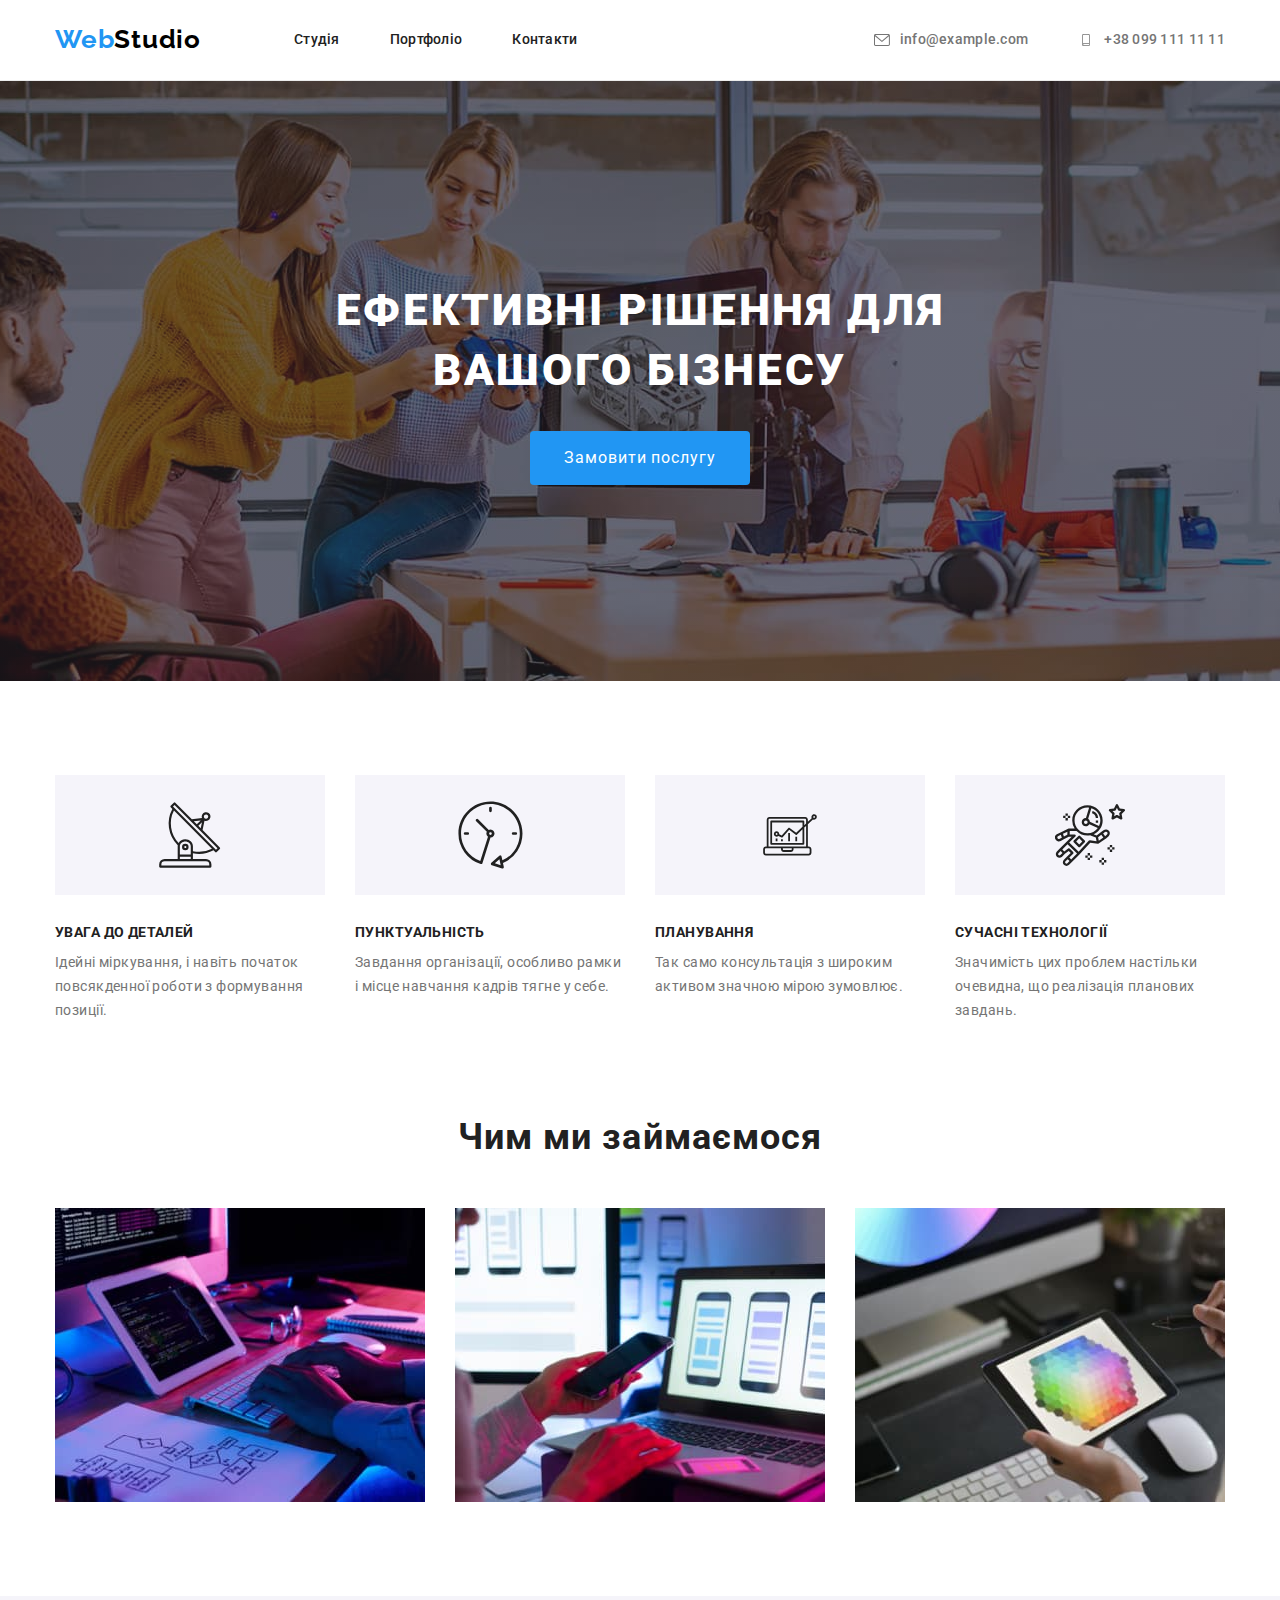
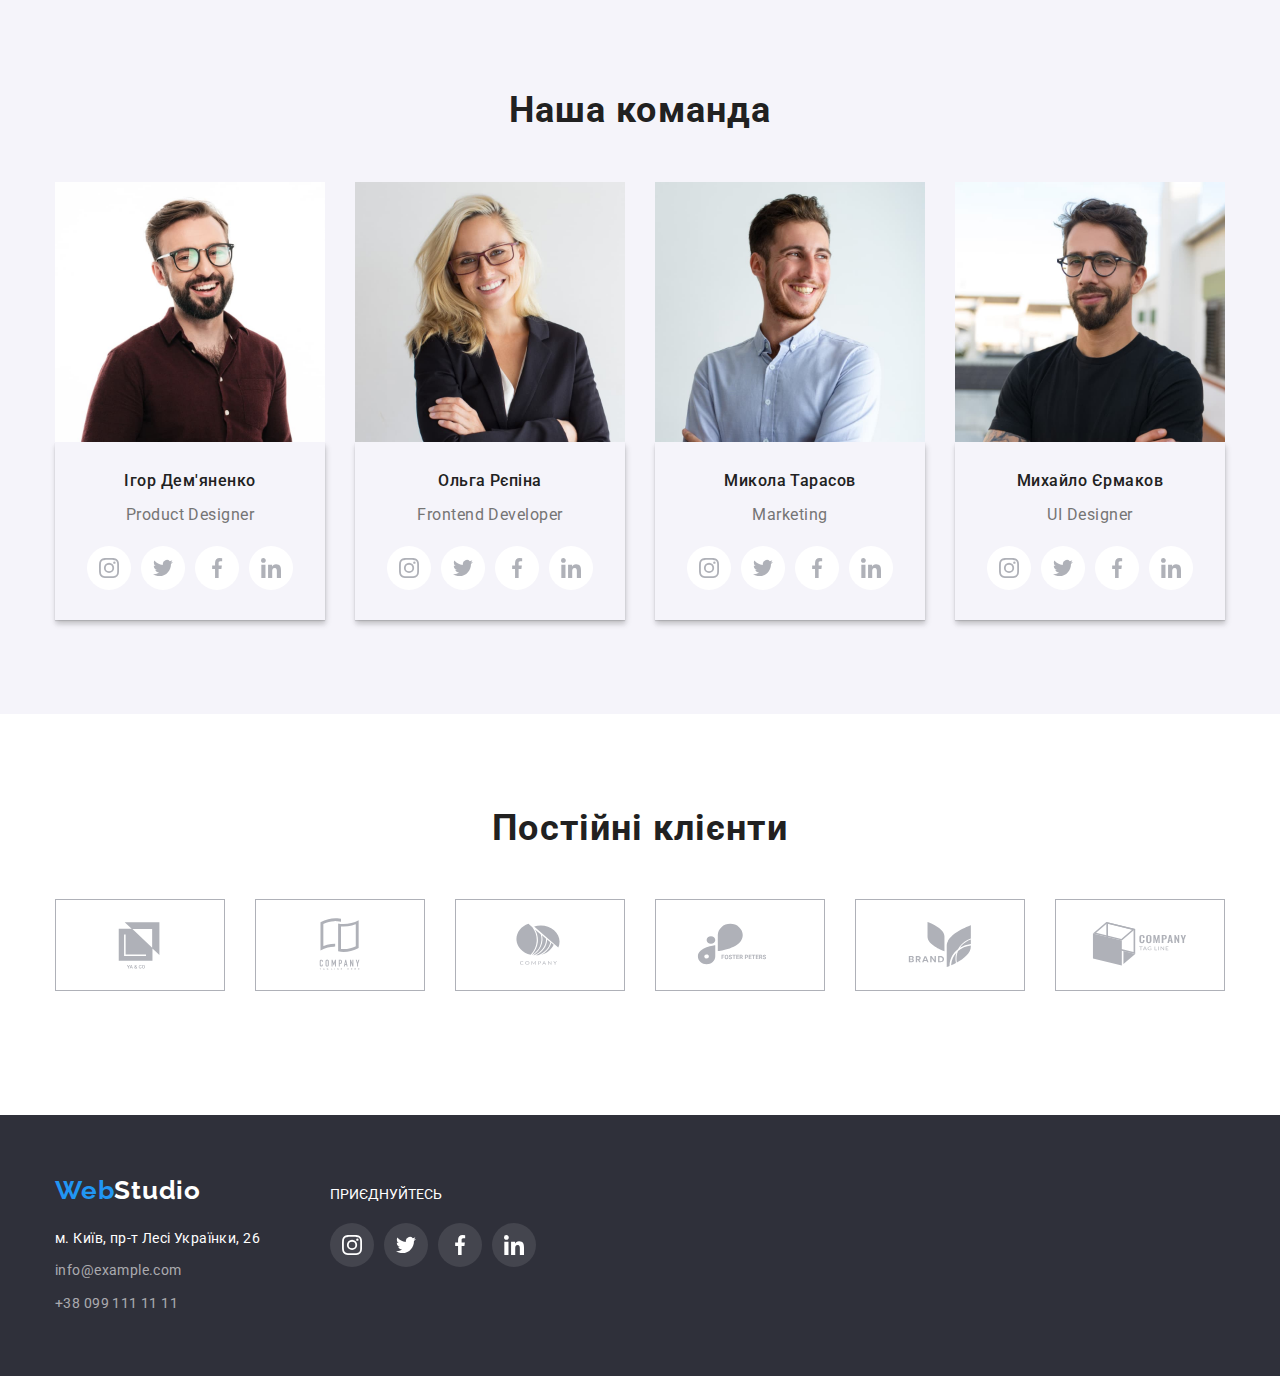
==== commit 6b0afddf: "pre-finish hw-4" ====
--- a/index.html
+++ b/index.html
@@ -21,8 +21,7 @@
 		<header class="header">
 			<div class="container main-nav">
 				<a href="./index.html" class="header-logo link">
-					<span class="header-logo-part header-logo">Web</span>
-					<span class="header-logo-second-part header-logo">Studio</span>
+					<span class="header-logo-part header-logo">Web</span><span class="header-logo-second-part header-logo">Studio</span>
 				</a>
 
 				<nav class="header-nav">
@@ -290,8 +289,7 @@
 		<footer class="footer">
 			<div class="container footer-container">
 				<div class="footer-box"><a href="./index.html" class="footer-logo footer-logo-box link">
-					<span class="footer-logo-part footer-logo">Web</span>
-					<span class="footer-logo-second-part footer-logo">Studio</span>
+					<span class="footer-logo-part footer-logo">Web</span><span class="footer-logo-second-part footer-logo">Studio</span>
 				</a>
 				<address class="footer-list">
 					<ul class="list">
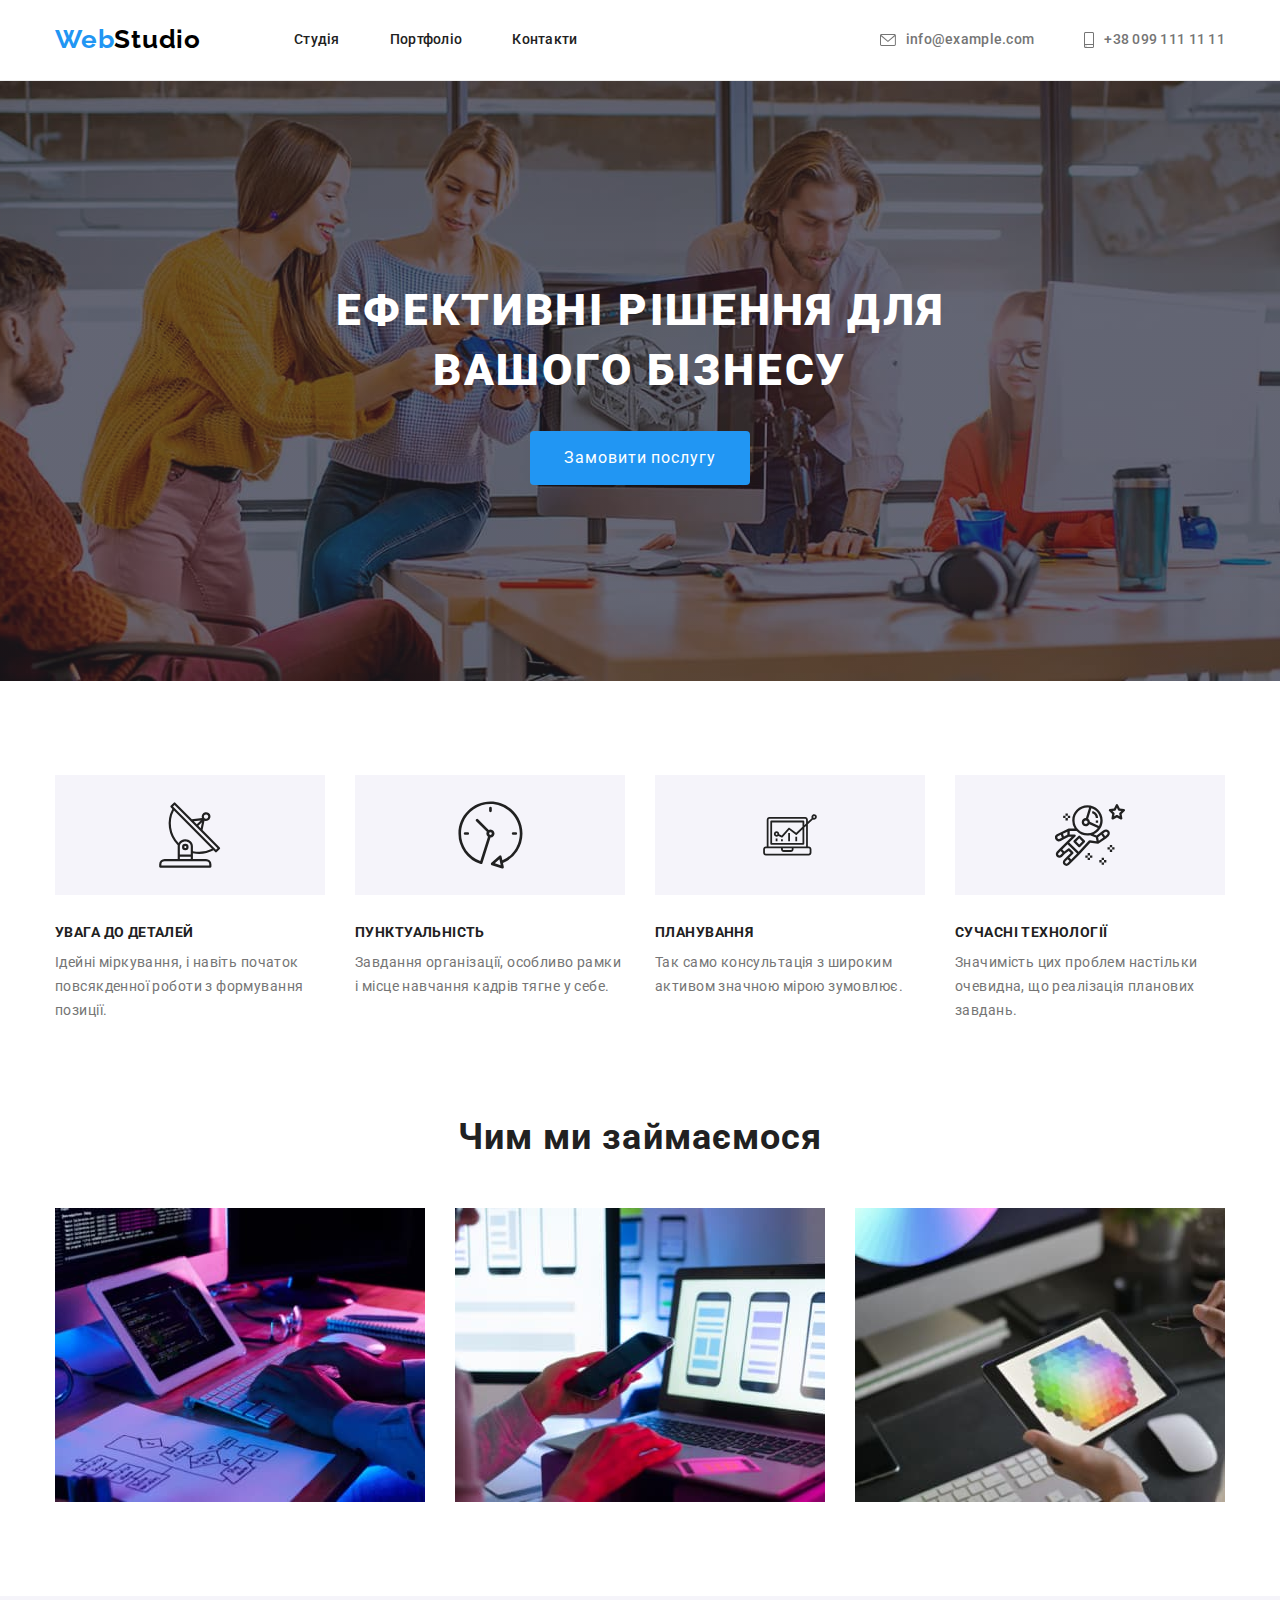
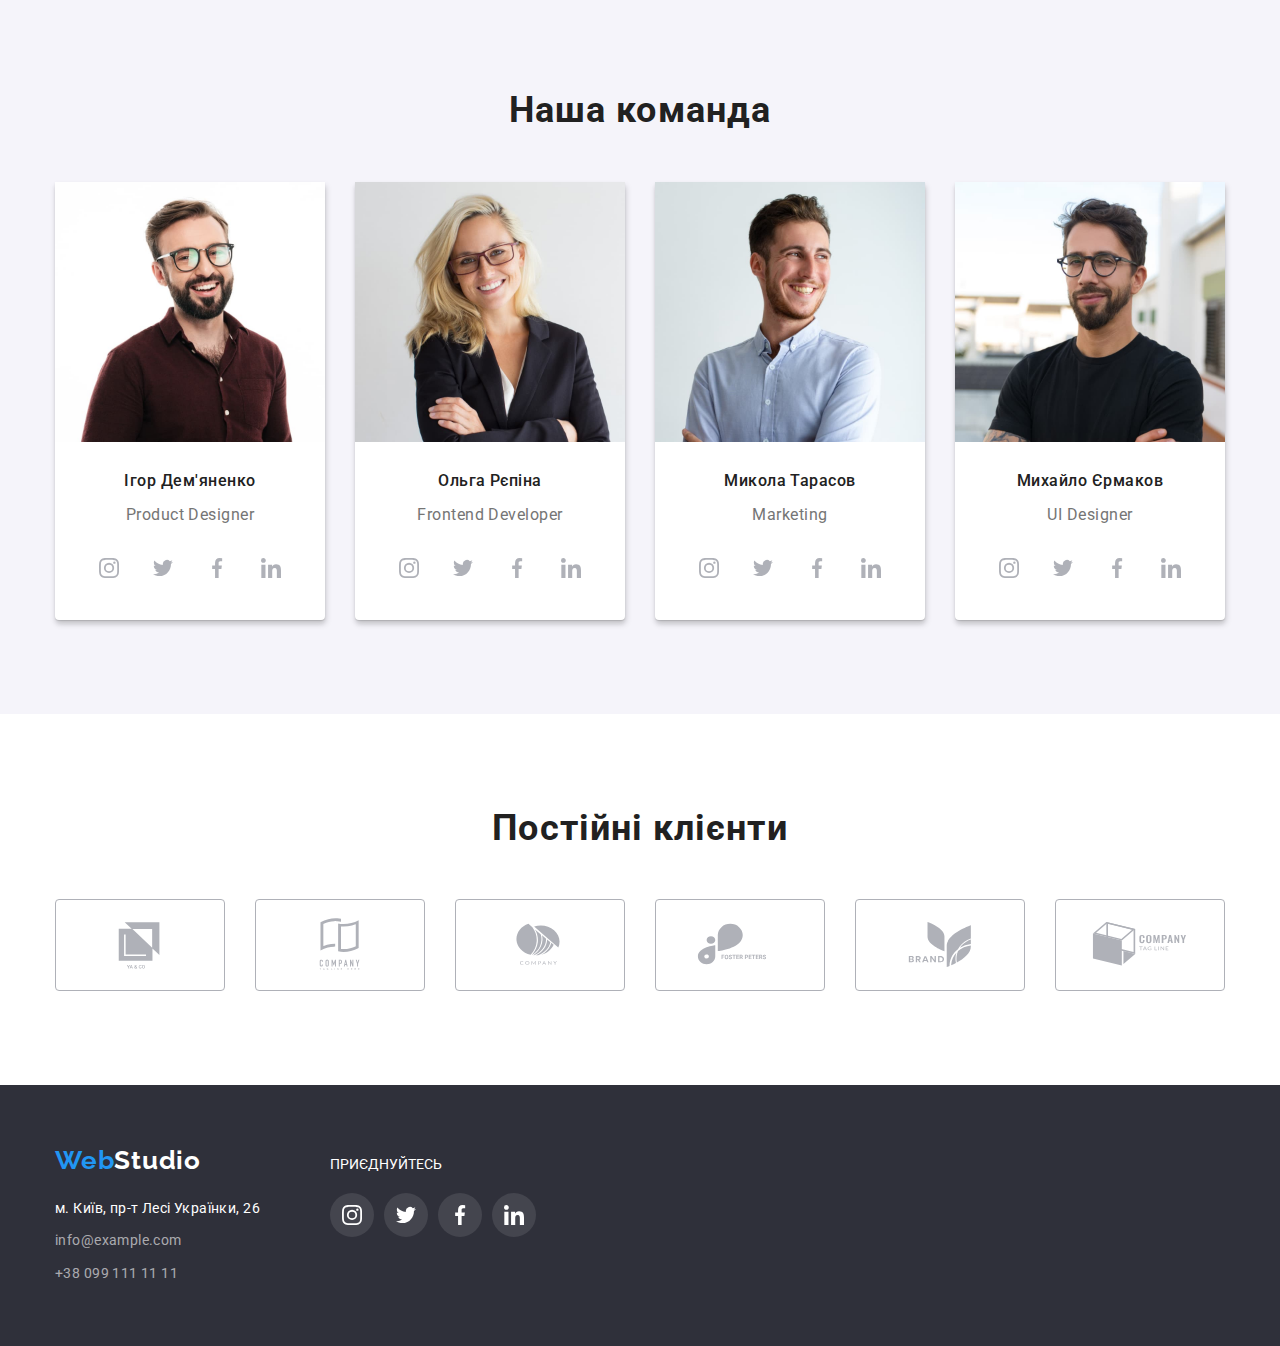
==== commit 56a0b55c: "дз 4 доопрацювання" ====
--- a/index.html
+++ b/index.html
@@ -33,13 +33,13 @@
 				</nav>
 				<ul class="list header-contact">
 					<li>
-						<a href="mailto:info@example.com" class="header-mail link"> <svg class="mail-soc-icon" width="16" height="12">
+						<a href="mailto:info@example.com" class="header-mail link"><svg class="mail-soc-icon" width="16" height="12">
 							<use href="./images/symbol-defs.svg#icon-envelope"></use>
 						</svg>
 							info@example.com 
 						</a>
 					</li>
-					<li><a href="tel:+380991111111" class="header-tel link"> <svg class="phone-soc-icon" width="10" height="16">
+					<li class="header-tel-contact"><a href="tel:+380991111111" class="header-tel link"><svg class="phone-soc-icon" width="10" height="16">
 						<use href="./images/symbol-defs.svg#icon-header-smartphone"></use>
 					</svg>+38 099 111 11 11</a></li>
 				</ul>
--- a/css/styles.css
+++ b/css/styles.css
@@ -91,7 +91,7 @@
 	margin-left: auto;
 }
 
-.header-tel {
+.header-tel-contact {
 	margin-left: 50px;
 }
 
@@ -133,6 +133,16 @@
 .header-mail:focus {
 	color: var(--accent-color);
 }
+.header-mail:hover .mail-soc-icon,
+.header-mail:focus .mail-soc-icon {
+	fill: #2196f3;
+}
+
+.header-tel:hover .phone-soc-icon,
+.header-tel:focus .phone-soc-icon {
+	fill: #2196f3;
+}
+
 .header-mail,
 .header-tel {
 	display: flex;
@@ -151,22 +161,15 @@
 	background-color: #ffffff;
 	margin-right: 10px;
 }
-.mail-soc-icon:hover,
-:focus {
-	fill: #2196f3;
-}
 
 .phone-soc-icon {
 	fill: #757575;
-	width: 16px;
-	height: 12px;
+	width: 10px;
+	height: 16px;
 	background-color: #ffffff;
 	margin-right: 10px;
 }
-.phone-soc-icon:hover,
-:focus {
-	fill: #2196f3;
-}
+
 /*Main*/
 .section {
 	padding: 94px 0px;
@@ -272,6 +275,9 @@
 }
 .hero-team-item {
 	margin-right: 30px;
+	background-color: #fff;
+	box-shadow: 0px 1px 1px rgba(0, 0, 0, 0.12), 0px 4px 4px rgba(0, 0, 0, 0.06), 1px 4px 6px rgba(0, 0, 0, 0.16);
+	border-radius: 0px 0px 4px 4px;
 }
 .hero-team-item:last-child {
 	margin-right: 0px;
@@ -304,7 +310,6 @@
 .hero-team-container {
 	padding-top: 30px;
 	padding-bottom: 30px;
-	box-shadow: 0px 1px 1px rgba(0, 0, 0, 0.12), 0px 4px 4px rgba(0, 0, 0, 0.06), 1px 4px 6px rgba(0, 0, 0, 0.16);
 }
 
 .team-soc {
@@ -322,11 +327,12 @@
 	align-items: center;
 }
 .team-soc-link:hover,
-:focus {
+.team-soc-link:focus {
 	background-color: #2196f3;
 }
-.team-soc-link .team-soc-icon:hover,
-:focus {
+
+.team-soc-link:hover .team-soc-icon,
+.team-soc-link:focus .team-soc-icon {
 	fill: #ffffff;
 }
 
@@ -348,15 +354,16 @@
 	fill: #afb1b8;
 }
 
-.client-icon:hover,
-:focus {
+.clients-link:hover,
+.clients-link:focus {
+	border-color: #2196f3;
+}
+
+.clients-link:hover .client-icon,
+.clients-link:focus .client-icon {
 	fill: #2196f3;
 }
 
-.clients-link:hover,
-:focus {
-	border-color: #2196f3;
-}
 .clients-list:last-child {
 	margin-right: 0px;
 }
@@ -368,7 +375,7 @@
 	display: flex;
 	justify-content: center;
 	align-items: center;
-	margin-bottom: 30px;
+	border-radius: 4px;
 }
 /*footer*/
 .footer {
@@ -418,13 +425,12 @@
 	color: rgba(255, 255, 255, 0.6);
 }
 
-
 .footer-soc-title {
 	margin-bottom: 20px;
 	display: block;
 	font-style: normal;
 	font-size: 14px;
-color: #FFFFFF;
+	color: #ffffff;
 }
 
 .footer-soc-link {
@@ -434,16 +440,16 @@
 	width: 44px;
 	height: 44px;
 	border-radius: 50%;
-	background-color: rgba(255, 255, 255, 0.1)
-	
+	background-color: rgba(255, 255, 255, 0.1);
 }
 .footer-soc-icon {
-	fill: #FFFFFF;
-}
-.footer-soc-link:hover, :focus {
+	fill: #ffffff;
+}
+.footer-soc-link:hover,
+.footer-soc-link:focus {
 	background-color: #2196f3;
 }
-.footer-container{
+.footer-container {
 	display: flex;
 	align-items: baseline;
 }
@@ -512,7 +518,8 @@
 .project-link {
 	display: block;
 }
-.project-link:hover, :focus {
+.project-link:hover,
+.project-link:focus {
 	box-shadow: 0px 1px 1px rgba(0, 0, 0, 0.12), 0px 4px 4px rgba(0, 0, 0, 0.06), 1px 4px 6px rgba(0, 0, 0, 0.16);
 }
 .portfolio-examples-title {
@@ -535,7 +542,8 @@
 	border: 1px solid #eeeeee;
 }
 
-.portfolio-btn:hover, :focus {
+.portfolio-btn:hover,
+.portfolio-btn:focus {
 	display: block;
-	box-shadow: 0px 1px 1px rgba(0, 0, 0, 0.12), 0px 4px 4px rgba(0, 0, 0, 0.06), 1px 4px 6px rgba(0, 0, 0, 0.16);;
-}+	box-shadow: 0px 1px 1px rgba(0, 0, 0, 0.12), 0px 4px 4px rgba(0, 0, 0, 0.06), 1px 4px 6px rgba(0, 0, 0, 0.16);
+}
